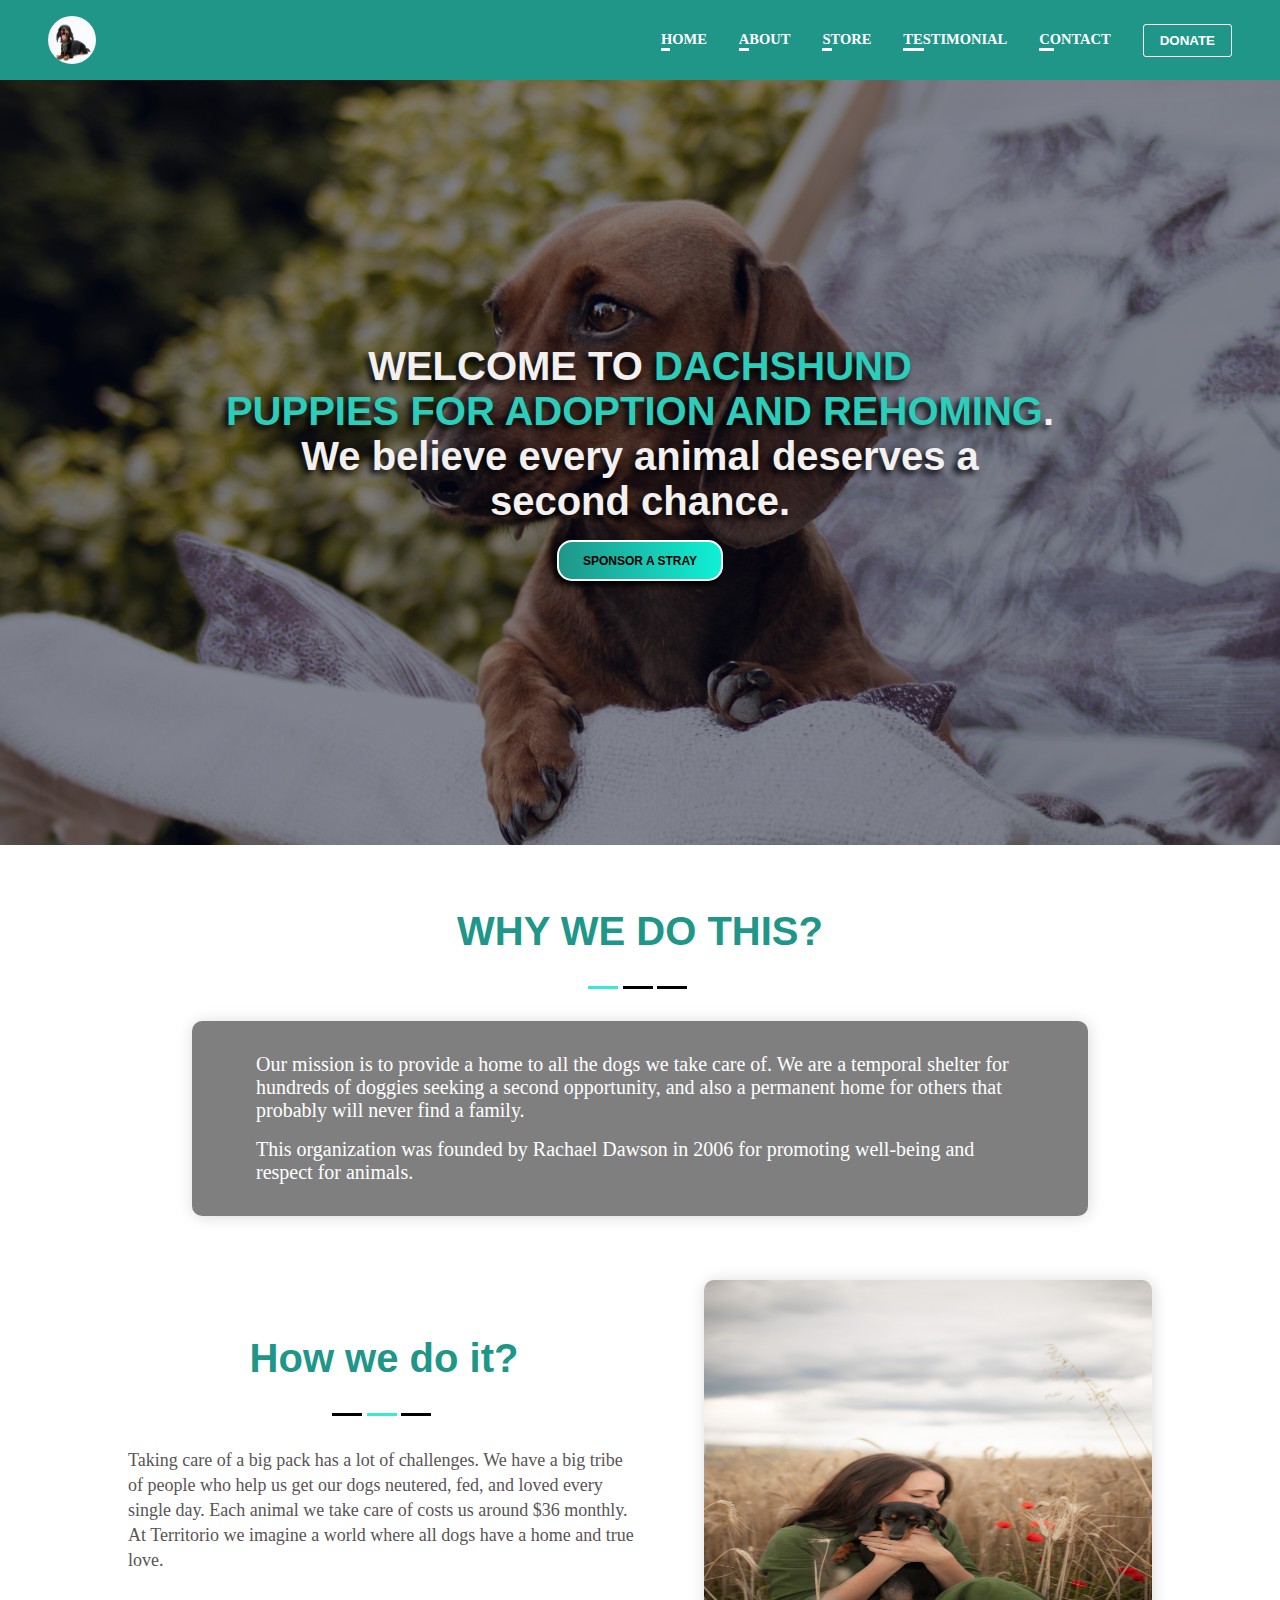
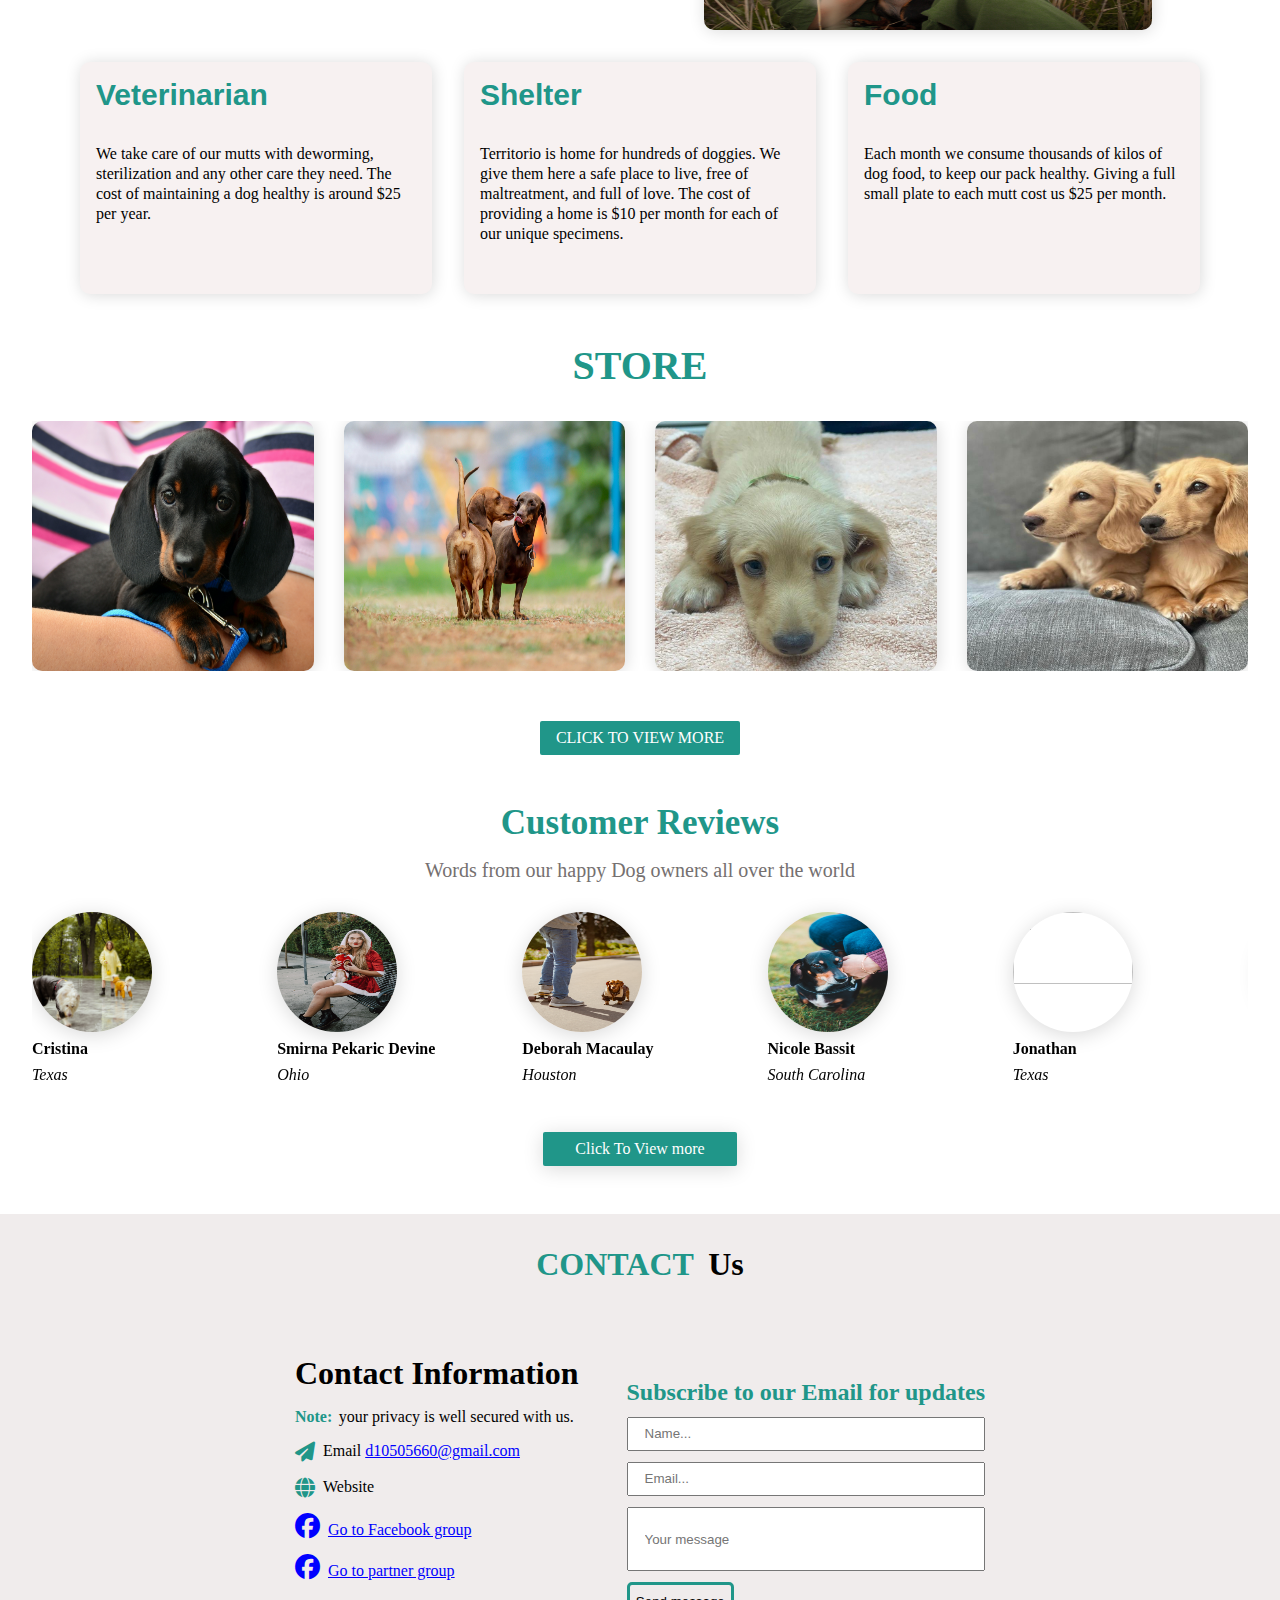
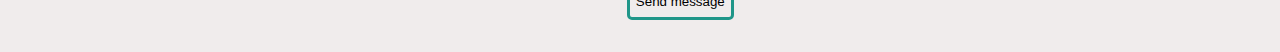
==== index.html @ 97f781dd "Add files via upload" ====
<!DOCTYPE html>
<html lang="en">

<head>
  <meta charset="UTF-8">
  <meta name="viewport" content="width=device-width, initial-scale=1.0">
  <title>Dachshundpuppies</title>
  <link rel="stylesheet" href="https://cdnjs.cloudflare.com/ajax/libs/font-awesome/6.4.0/css/all.min.css" />
  <!-- css styles ===== -->
  <link rel="stylesheet" href="./index.css">
  <!-- media queries ======= -->
  <link rel="stylesheet" href="./styles/mediaquery.css">
  <!-- CDNS JS ====================================================== -->
  <!-- JQUERY SCRIPT CDN LINK ==================== -->
  <script src="https://code.jquery.com/jquery-3.7.0.min.js"></script>
  <!-- OWL CAROUSEL SCRIPT CDN LINK ==================== -->
  <script src="https://cdnjs.cloudflare.com/ajax/libs/OwlCarousel2/2.3.4/owl.carousel.min.js"></script>


  <!-- OWL SLIDER CSS CDN LINK ==================== -->
  <link rel="stylesheet" href="https://cdnjs.cloudflare.com/ajax/libs/OwlCarousel2/2.3.4/assets/owl.carousel.min.css" />
</head>

<body>

  <!-- header ======================================================== -->
  <header id="Home">

    <!-- nav section =========== -->
    <nav class="display2">
      <!-- logo ====== -->
      <div class="logo">
        <img src="./images/logo.jpg" alt="#">
      </div>
      <!-- navlinks =======-->
      <div class="navlinks">
        <ul class="navs">
          <li><a href="#Home">HOME <span></span></a></li>
          <li><a href="#About">ABOUT <span></span></a></li>
          <li><a href="#Store">STORE <span></span></a></li>
          <li><a href="#testimonials">TESTIMONIAL <span></span></a></li>
          <li><a href="#contact">CONTACT <span></span></a></li>
        </ul>
      </div>
      <div class="display2">
        <!--  -->
        <button><a href="mailto:d10505660@gmail.com">DONATE</a></button>
        <i id="menuicon" class="fas fa-bars"></i>
      </div>
    </nav>

    <!-- hero section =========== -->
    <main class="display">

      <div class="main-content">
        <img class="banner-img" src="./images/background.jpg" alt="#">
        <h1>WELCOME TO <span>DACHSHUND <br> PUPPIES FOR ADOPTION AND REHOMING</span>.</h1>
        <h1>We believe every animal deserves a <br> second chance.</h1>
        <a href="mailto:d10505660@gmail.com"><button>SPONSOR A STRAY</button></a>
        <div class="icons">
          <div class="icon-div" id="previous">
            <i class="fas fa-chevron-left"></i>
          </div>
          <div class="icon-div" id="next">
            <i class="fas fa-chevron-right"></i>
          </div>
        </div>
        <!-- dots ====== -->
        <div class="dots"></div>
      </div>

    </main>

  </header>

  <!-- About section ========================================== -->
  <section id="About">

    <!-- first about page ======== -->
    <div class="first-about display">
      <h1>WHY WE DO THIS?</h1>
      <div class="spans">
        <span></span><span></span><span></span>
      </div>
      <div class="content">
        <p>Our mission is to provide a home to all the dogs we take care of. We are a temporal shelter for hundreds of
          doggies seeking a second opportunity, and also a permanent home for others that probably will never find a
          family.</p>
        <p>This organization was founded by Rachael Dawson in 2006 for promoting well-being and respect for animals.</p>
      </div>
    </div>

    <!-- second about page ============== -->
    <div class="second-about display">
      <!-- the content ====== -->
      <div class="content display2">
        <h1>How we do it?</h1>
        <div class="span2"><span></span><span></span><span></span></div>
        <div class="paragraphs">
          <p>Taking care of a big pack has a lot of challenges. We have a big tribe of people who help us get our dogs
            neutered, fed, and loved every single day. Each animal we take care of costs us around $36 monthly. At
            Territorio we imagine a world where all dogs have a home and true love.</p>
        </div>
      </div>
      <div class="image">
        <img src="./images/about1.jpg" alt="#">
      </div>
    </div>

    <!-- third about section ======================== -->
    <div class="third-about display">
      <div class="Text">
        <h1>Veterinarian</h1>
        <p>We take care of our mutts with deworming, sterilization and any other care they need. The cost of maintaining
          a dog healthy is around $25 per year.</p>
      </div>

      <div class="Text">
        <h1>Shelter</h1>
        <p>Territorio is home for hundreds of doggies. We give them here a safe place to live, free of maltreatment, and
          full of love. The cost of providing a home is $10 per month for each of our unique specimens.</p>
      </div>

      <div class="Text">
        <h1>Food</h1>
        <p>Each month we consume thousands of kilos of dog food, to keep our pack healthy. Giving a full small plate to
          each mutt cost us $25 per month.</p>
      </div>
    </div>

  </section>

  <!-- store ===================================================== -->
  <section id="Store">

    <div class="heading">
      <h1>STORE</h1>
    </div>


    <div class=" wrapper">

      <div class="carousel owl-carousel">

        <div class="card">
          <img src="./images/slide1.jpg" alt="#">
        </div>

        <div class="card">
          <img src="./images/slide2.jpg" alt="#">
        </div>



        <div class="card ">
          <img src="./images/slide3.jpg" alt="#">
        </div>

        <div class="card">
          <img src="./images/slide4.jpg" alt="#">
        </div>

        <div class="card">
          <img src="./images/slide5.jpg" alt="#">
        </div>

        <div class="card">
          <img src="./images/slide6.jpg" alt="#">
        </div>

        <div class="card">
          <img src="./images/slide7.jpg" alt="#">
        </div>

        <div class="card">
          <img src="./images/slide8.jpg" alt="#">
        </div>

        <div class="card">
          <img src="./images/slide9.jpg" alt="#">
        </div>

        <div class="card">
          <img src="./images/slide10.jpg" alt="#">
        </div>

        <div class="card">
          <img src="./images/slide11.jpg" alt="#">
        </div>

        <div class="card">
          <img src="./images/slide12.jpg" alt="#">
        </div>

      </div>
    </div>

    <div class="link"> <a href="./store.html">CLICK TO VIEW MORE</a></div>


  </section>

  <!-- testimonials ============================================ -->
  <section id="testimonials">
    <div class="theinfo">
      <h1>Customer Reviews</h1>
    </div>
    <div class="theinfo">
      <p class="first-p">Words from our happy Dog owners all over the world</p>
    </div>
    <!-- slider ======================== -->
    <div class="wrapper">

      <div class="profiles owl-carousel display">

        <div class="tab-links " onclick="Opentab('Cristina')">
          <img class="tab-imglink active-tablink" src="./images/reveiw1.jpg" alt="">
          <h5>Cristina</h5>
          <p><i>Texas</i></p>
        </div>

        <div class="tab-links" onclick="Opentab('Smirna')">
          <img class="tab-imglink" src="./images/reveiw2.jpg" alt="">
          <h5>Smirna Pekaric Devine</h5>
          <p><i>Ohio</i></p>
        </div>

        <div class="tab-links" onclick="Opentab('Deborah')">
          <img class="tab-imglink" src="./images/reveiw3.jpg" alt="">
          <h5>Deborah Macaulay</h5>
          <p><i>Houston</i></p>
        </div>
        <div class="tab-links" onclick="Opentab('Nicole')">
          <img class="tab-imglink" src="./images/reveiw4.jpg" alt="">
          <h5>Nicole Bassit</h5>
          <p><i>South Carolina</i></p>
        </div>
        <!--  -->
        <div class="tab-links" onclick="Opentab('Nicole')">
          <img class="tab-imglink" src="./images/reveiw6.jpg" alt="">
          <h5>Jonathan</h5>
          <p><i>Texas</i></p>
        </div>
        <div class="tab-links" onclick="Opentab('Nicole')">
          <img class="tab-imglink" src="./images/reveiw7.jpg" alt="">
          <h5>Maximus</h5>
          <p><i>California, United States</i></p>
        </div>
        <div class="tab-links" onclick="Opentab('Nicole')">
          <img class="tab-imglink" src="./images/review8.jpg" alt="">
          <h5>Flora</h5>
          <p><i>Culpeper, United States</i></p>
        </div>
        <div class="tab-links" onclick="Opentab('Nicole')">
          <img class="tab-imglink" src="./images/review9.jpg" alt="">
          <h5>Hannah</h5>
          <p><i>Texas,united states</i></p>
        </div>
        <div class="tab-links" onclick="Opentab('Nicole')">
          <img class="tab-imglink" src="./images/review11.jpg" alt="">
          <h5>Layla</h5>
          <p><i>Boston,united states</i></p>
        </div>
      </div>
    </div>


    <!-- tab content ================ -->
    <!-- <div class="wrapper">

      <div class="profiles owl-carousel">
        
        <div class="tab-contents active-tab" id="Cristina">
          <span class="Cristinaspan"></span>
          <h5>Cristina</h5>
          <p>Dear Rachael Dawson, we are thrilled to show you Manny at three years old, we thank you for the joy you
            brought
            us, and please convey all our thanks to the kennel's owner. Maybe next year we'll ask for your help to find
            Manny a pair. Kind regards, Cristina.</p>
        </div>
        <div class="tab-contents" id="Smirna">
          <span class="Smirnaspan"></span>
          <h5>Smirna Pekaric</h5>
          <p>Hey buddy, it's Terry and Smirna Devine from Ohio. We just wanted to let you know that Frank,(Prince now),
            that
            we bought from you, is now a proud father of pups just as of 10hours ago. Terry D</p>
        </div>

        <div class="tab-contents" id="Deborah">
          <span class="Deborahspan"></span>
          <h5>Deborah Macaulay</h5>
          <p>Hello Rachael Dawson, wanted to let you know little Mimi has arrived well and is just so happy. We have
            renamed
            her CC for Coco Chanel. She has a friend, our other Maltase, Christelle to keep her company. She is eating
            well
            and very playfull. The agent of this side did an exellent job and i hope you will consider recommending
            global
            paws....</p>
        </div>

        <div class="tab-contents" id="Nicole">
          <span class="Nicolespan"></span>
          <h5>Nicole Bassit</h5>
          <p>Dear Rachael Dawson, appologies for the delay in getting back to you and thank you for Enzo's birthday
            wishes.
            We remember exactly how he looked like when he first joined our family and he will always be that baby.
            We've
            had a new addition to our family-our son who's one year old and Enzo has always been so sweet...</p>
        </div>

    
        <div class="tab-contents" id="Deborah">
          <span class="Deborahspan"></span>
          <h5>Deborah Macaulay</h5>
          <p>Hello Rachael Dawson, wanted to let you know little Mimi has arrived well and is just so happy. We have
            renamed
            her CC for Coco Chanel. She has a friend, our other Maltase, Christelle to keep her company. She is eating
            well
            and very playfull. The agent of this side did an exellent job and i hope you will consider recommending
            global
            paws....</p>
        </div>
        <div class="tab-contents" id="Deborah">
          <span class="Deborahspan"></span>
          <h5>Deborah Macaulay</h5>
          <p>Hello Rachael Dawson, wanted to let you know little Mimi has arrived well and is just so happy. We have
            renamed
            her CC for Coco Chanel. She has a friend, our other Maltase, Christelle to keep her company. She is eating
            well
            and very playfull. The agent of this side did an exellent job and i hope you will consider recommending
            global
            paws....</p>
        </div>
        <div class="tab-contents" id="Deborah">
          <span class="Deborahspan"></span>
          <h5>Deborah Macaulay</h5>
          <p>Hello Rachael Dawson, wanted to let you know little Mimi has arrived well and is just so happy. We have
            renamed
            her CC for Coco Chanel. She has a friend, our other Maltase, Christelle to keep her company. She is eating
            well
            and very playfull. The agent of this side did an exellent job and i hope you will consider recommending
            global
            paws....</p>
        </div>
        <div class="tab-contents" id="Deborah">
          <span class="Deborahspan"></span>
          <h5>Deborah Macaulay</h5>
          <p>Hello Rachael Dawson, wanted to let you know little Mimi has arrived well and is just so happy. We have
            renamed
            her CC for Coco Chanel. She has a friend, our other Maltase, Christelle to keep her company. She is eating
            well
            and very playfull. The agent of this side did an exellent job and i hope you will consider recommending
            global
            paws....</p>
        </div>
        <div class="tab-contents" id="Deborah">
          <span class="Deborahspan"></span>
          <h5>Deborah Macaulay</h5>
          <p>Hello Rachael Dawson, wanted to let you know little Mimi has arrived well and is just so happy. We have
            renamed
            her CC for Coco Chanel. She has a friend, our other Maltase, Christelle to keep her company. She is eating
            well
            and very playfull. The agent of this side did an exellent job and i hope you will consider recommending
            global
            paws....</p>
        </div>
      </div>
    </div> -->
    <div class="click-btn display"><a href="./testimonial.html">Click To View more</a></div>
  </section>


  <!-- CONTACT SECTION================================ -->
  <section id="contact">

    <div class="cont">
      <h1><span>CONTACT</span> Us</h1>
    </div>
    <div class="cont2 display">
      <div class="info">
        <h1>Contact Information</h1>
        <p><span>Note:</span>your privacy is well secured with us.</p>
        <div class="email">
          <i class="fas fa-paper-plane"></i>
          <p>Email <a href="mailto:d10505660@gmail.com">d10505660@gmail.com</a></p>
        </div>
        <div class="email"><i class="fas fa-globe"></i>
          <p>Website<a href="#"></a></p>
        </div>
        <div class="email"><a href="https://m.facebook.com/groups/683801106477892/?ref=share&mibextid=S66gvF"><i
              class="fab fa-facebook"></i>Go to Facebook group</a></div>
        <!-- <div class="email"><a href="https://www.facebook.com/abdelrazak.ngouloure.1?mibextid=LQQJ4d"><i
                class="fab fa-facebook"></i>Go to Facebook profile</a></div> -->
        <div class="email"><a href="https://m.facebook.com/groups/3606254846365230/?ref=share&mibextid=S66gvF"><i
              class="fab fa-facebook"></i>Go to partner group</a></div>

      </div>

      <form action="">
        <h2>Subscribe to our Email for updates</h2>
        <input type="text" placeholder="Name...">
        <input type="text" placeholder="Email...">
        <input type="text" placeholder="Your message">
        <button>Send message</button>
      </form>
    </div>
  </section>

  <!-- script section ================================= -->
  <script src="./script/index.js"></script>
</body>

</html>
---- index.css ----
/* @keyframes animate {
  0%,100%{
     background-image: linear-gradient(rgba(4,9,30,0.5),rgba(4,9,30,0.5)),url(./images/background.jpg);
  }
  25%{
     background-image: linear-gradient(rgba(4,9,30,0.5),rgba(4,9,30,0.5)),url(./images/backgound4.jpg);
  }
  35%{
     background-image: linear-gradient(rgba(4,9,30,0.5),rgba(4,9,30,0.5)),url(./images/background1.jpg);
  }
  50%{
     background-image: linear-gradient(rgba(4,9,30,0.5),rgba(4,9,30,0.5)),url(./images/background2.jpg);
  }
  75%{
    background-image: linear-gradient(rgba(4,9,30,0.5),rgba(4,9,30,0.5)),url(./images/background3.jpg);
 }
} */

*{
   padding: 0;
   margin: 0;
   list-style: none;
   outline: none;
   transition: 0.5s;
   text-decoration: none;
   /* max-width: 1440px; */
}

html{
  scroll-behavior: smooth;
}

button:hover{
  cursor: pointer;
}

:root{
  --page-bg: white;
  --nav-bg: #209689;
  --navlink-color: white;
}

.display{
  display: flex;
  justify-content: center;
  align-items: center;
}

.display2{
  display: flex;
  justify-content: space-between;
  align-items: center;
}

/* header ================================== */
header{
  display: flex;
  flex-direction: column;
}

/* nav ================ */
header nav{
 height: 5rem;
 /* width: 100%; */
 background-color: var(--nav-bg);
 padding: 0 3rem;
 position: fixed;
 top: 0;
 right: 0;
 left: 0;
 z-index: 10000;
}

header nav .logo{
  width: 3rem;
  height: 3rem;
}

header nav .logo img{
  width: 100%;
  height: 100%;
  border-radius: 100%;
}

/* Navlinks ============ */

header nav .navlinks{
  display: flex;
  justify-content: flex-end;
  align-items: flex-end;
  flex: 1;
  padding-right: 2rem;
}

header nav .navlinks .navs{
  display: flex;
  gap: 2rem;
  /* justify-content: space-between; */
  align-items: center;
  /* flex-direction: row; */
  /* gap: 1.5rem; */
  align-items: flex-start;
  /* margin-right: 1.5rem; */
}

header nav .navlinks .navs a{
  color: var(--navlink-color);
  font-weight: bold;
  font-size: 14.5px;
}

header nav .navlinks .navs li span{
  content: '';
  display: block;
  width: 20%;
  height: 3px;
  background-color: white;
  border-radius: .5px;
}

header nav .navlinks .navs li:hover span{
  width: 100%;
}

header nav button{
  padding: .5rem 1rem;
  border: 1px solid white;
  color: white;
  background-color: #209689;
  border-radius: 3px;
  font-weight: bold;
}

header nav button:hover{
  background-color: white;
  color: #209689;
}

header nav button:hover a{
  color: #209689;
}

header nav #menuicon{
  color: white;
  font-size: 22px;
  margin-left: 1rem;
  cursor: pointer;
  display: none;
}

/* main section======================== */
header main{
  font-family: 'poppin', sans-serif;
  font-weight: 800;
  transition: 5s;
  background-position: center;
  background-size: cover;
  position: relative;
  background-repeat: no-repeat;
  min-height: 85vh;
  width: 100%;
  margin-top: 5rem;
  justify-content: center;
  /* background: linear-gradient(rgba(4,9,30,0.5),rgba(4,9,30,0.5)); */
  /* animation: animate 16s ease-in-out; 
  animation-direction: alternate-reverse;
  animation-play-state: running;
  animation-fill-mode: forwards;
  animation-iteration-count: infinite; */
} 


header .main-content{
  display: flex;
  justify-content: center;
  flex-direction: column;
  color: #f3f0f0;
  text-align: center;
  text-shadow: -4px 4px 6px #000;
  background-color: transparent;
  font-weight: 900;
  font-size: 20px;
  width: 100%;
  min-height: 85vh;
  /* background-position: center;
  background-size: cover; */
  position: relative;
  background: linear-gradient(rgba(4,9,30,0.5),rgba(4,9,30,0.5));
}

.banner-img {
	position: absolute;
  left: 0;
  /* right: 0; */
	width: 100%;
	height: 100%;
	z-index: -1;
	object-fit: cover;
	object-position: center;
}
/* Gestion des points du carrousel */
.dots {
	position: absolute;
	bottom: 40px;
	display: flex;
}

.main-content .icons{
  display: none;
  justify-content: space-between;
  position: absolute;
  width: 80%;
  padding: 0 1rem;
  top: 50%;
}
.main-content .icons .icon-div{
  display: flex;
  align-items: center;
  justify-content: center;
  background-color: transparent;
  border-radius: 5px;
  height: 50px;
  width: 40px;
}

.main-content .icons .icon-div:hover{
  cursor: pointer;
  background-color: rgb(47, 34, 34);
  transition: 2s;
}
.main-content .icons i{
  color: white;
  font-size: 24px;
  transition: 0.6s ease;
  font-weight: bold;
  user-select: none;
}

.dot {
	margin-inline: 5px;
	width: 13px;
	height: 13px;
	background-color: #ffffff00;
	border: 3px solid #fff;
	border-radius: 100%;
	box-shadow: 0 4px 4px rgba(0, 0, 0, 0.25);;
}
.dot_selected {
	background-color: #fff;
}

/* header .main-content img{
  object-fit: cover;
} */

header .main-content span{
  color: #2ccdba;
}

header .main-content h1:first-child{
  margin-bottom: 1rem;
}

header .main-content button{
    padding: .7rem 1.5rem;
    margin-top: 1rem;
    border-radius: 15px;
    border: 2px solid white;
    background: linear-gradient(to right, #209689, #0ff1d6);
    box-shadow: -4px 4px 6px #000;
    font-weight: bold;
    font-size: 12px;
}

header button a{
  color: white;
}

header .main-content button:hover a{
  background: transparent;
  color: white;
  transition: 1s;
}

/* about section ============================== */

/* first about ===== */
.first-about{
  margin-top: 4rem;
  flex-direction: column;
  gap: 2rem;
  margin-bottom: 4rem;
}

.first-about h1{
  font-size: 40px;
  font-weight: 900;
  color: #209689;
  font-family: 'poppin', sans-serif;
}

.first-about .spans{
  display: flex;
}

.first-about span{
  content: '';
  width: 30px;
  height: 2.5px;
  background-color: black;
  margin-right: .3rem;
}

.first-about span:first-child{
  background-color: #39e9d5;
}

.first-about .content{
    opacity: 1;
    padding: 2rem 4rem;
    background-color: rgba(0,0,0,.5);
    width: 60%;
    border-radius: 10px;
    color: white;
    box-shadow: 1px 1px 16px rgba(0, 0, 0, 0.15);
}

.first-about .content p{
  font-size: 20px;
}

.first-about .content p:first-child{
  margin-bottom: 1rem;
}

/* second about ===== */
.second-about{
  gap: 4rem;
  margin-bottom: 2rem;
  flex-wrap: wrap;
}

.second-about .content{
  width: 40%;
  gap: 2rem;
  flex-direction: column;
}

.second-about .content h1{
  font-size: 40px;
  font-weight: 900;
  color: #209689;
  font-family: 'poppin', sans-serif;
}

.second-about .span2{
  display: flex;
}

.second-about .span2 span{
  content: '';
  width: 30px;
  height: 2.5px;
  background-color: black;
  margin-right: .3rem;
}

.second-about .span2 span:nth-child(2){
  background-color: #39e9d5;
}

.second-about .content .paragraphs p{
  font-size: 18px;
  line-height: 25px;
  color: rgb(90, 84, 84);
}

.second-about .image{
  width: 35%;
  height: 350px;
  border-radius: 10px;
  box-shadow: 1px 1px 16px rgba(0, 0, 0, 0.15);
}

.second-about .image img{
  width: 100%;
  height: 100%;
  border-radius: 10px;
  /* object-fit: contain; */
}

/* third about ================== */
.third-about{
  gap: 2rem;
  margin-bottom: 2rem;
}

.third-about .Text{
  /* flex-basis: 25%; */
  width: 25%;
  height: 200px;
  padding: 1rem;
  cursor: pointer;
  border-radius: 10px;
  background-color: rgb(247, 241, 241);
  box-shadow: 1px 1px 16px rgba(0, 0, 0, 0.15);
}

.third-about .Text h1{
  margin-bottom: 2rem;
  color: #209689;
  font-weight: 900;
  font-size: 30px;
  font-family: 'poppin', sans-serif;
}

.third-about .Text p{
  line-height: 20px;
}

/* store =============================================== */
#Store{
  display: flex;
  flex-direction: column;
  gap: 2rem;
  /* width: 100%; */
  padding-left: 2rem;
  padding-right: 2rem;
  /* justify-content: center; */
  /* align-items: center; */
  margin-top: 3rem;
  margin-bottom: 3rem;
}

#Store .heading,
#Store .link{
  display: flex;
  justify-content: center;
  align-items: center;
}

#Store h1{
  font-size: 40px;
  font-weight: 900;
  color: #209689;
  /* font-family: 'poppin', sans-serif; */
}

#Store .carousel .card{
  width: 100%;
  height: 250px;
}

#Store .carousel .card img{
  width: 100%;
  height: 100%;
  border-radius: 10px;
  box-shadow: 1px 1px 16px rgba(0, 0, 0, 0.15);
}

#Store a{
  padding: .5rem 1rem;
  color: white;
  background-color: #209689;
  border: none;
  border-radius: 2px;
}

#Store a:hover{
  background-color: rgb(242, 128, 147);
  box-shadow: 0px 3px 20px rgba(0, 0, 0, 0.15);
}

/* #Store .icons{
  display: flex;
  justify-content: space-between;
  width: 85%;
  position: absolute;
  top: 50%;
}

#Store .icons i{
  font-size: 30px;
  color: black;
  cursor: pointer;
} */



/* testimonials ============================ */
#testimonials{
  display: flex;
  /* justify-content: center;
  align-items: center; */
  gap: 1rem;
  padding-left: 2rem;
  padding-right: 2rem;
  flex-direction: column;
  margin-top: 2rem;
  /* margin-bottom: 2rem; */
  /* height: 500px; */
}

#testimonials .theinfo{
  display: flex;
  align-items: center;
  justify-content: center;
}

#testimonials h1{
  color: #209689;
  font-weight: bold;
  font-size: 35px;
}

#testimonials .first-p{
  color: rgb(117, 112, 112);
  font-size: 20px;
}
/* 
#testimonials .profiles{
  height: 200px;
  gap: 2rem;
} */

#testimonials .profiles .tab-links{
  /* width: 100%; */
  height: 200px;
  display: flex;
  flex-direction: column;
  justify-content: center;
  /* align-items: center; */
  /* width: fit-content; */
  gap: .5rem;
}
#testimonials .profiles .tab-links  img .active-tablink{
  outline: solid 3px rgb(50, 171, 133);

}

#testimonials .profiles .tab-links img{
  width: 120px;
  height: 60%;
  border-radius: 50%;
  box-shadow: 0px 3px 20px rgba(0, 0, 0, 0.15);
}

#testimonials .profiles .tab-links h5{
  font-weight: bolder;
  font-size: 16px;
}

/* #testimonials .tab-contents{
  width: 80%;
  padding: 1rem;
  border-radius: 10px;
  background-color: rgb(50, 171, 133);
  box-shadow: 0px 3px 20px rgba(0, 0, 0, 0.15);
  z-index: 100;
}

#testimonials .tab-contents h5{
  margin-bottom: .5rem;
  font-size: 20px;
}

#testimonials .tab-contents{
  display: none;
}

#testimonials .tab-contents p{
  color: rgb(239, 233, 220);
}

#testimonials .active-tab{
  display: block;
} */

/* #testimonials .tab-contents .Cristinaspan{
  content: '';
  height: 30px;
  width: 30px;
  background-color: rgb(50, 171, 133);
  position: absolute;
  transform: rotate(45deg);
  margin-left: 4rem;
  margin-top: -1.9rem;
  z-index: -20;
}

#testimonials .tab-contents .Smirnaspan{
  content: '';
  height: 30px;
  width: 30px;
  background-color: rgb(50, 171, 133);
  position: absolute;
  transform: rotate(45deg);
  margin-left: 20rem;
  margin-top: -1.9rem;
  z-index: -20;
}

#testimonials .tab-contents .Deborahspan{
  content: '';
  height: 30px;
  width: 30px;
  background-color: rgb(50, 171, 133);
  position: absolute;
  transform: rotate(45deg);
  margin-left: 36rem;
  margin-top: -1.9rem;
  z-index: -20;
}

#testimonials .tab-contents .Nicolespan{
  content: '';
  height: 30px;
  width: 30px;
  background-color: rgb(50, 171, 133);
  position: absolute;
  transform: rotate(45deg);
  margin-left: 51rem;
  margin-top: -1.9rem;
  z-index: -20;
} */

#testimonials .click-btn a{
  padding: .5rem 2rem;
  background-color: #209689;
  color: white;
  border: none;
  border-radius: 2px;
  box-shadow: 0px 3px 20px rgba(0, 0, 0, 0.15);
}

/* CONTACT-SECT============================================ */

#contact{
  display: flex;
  /* justify-content: center; */
  align-items: center;
  padding: 2rem;
  background-color: rgb(240, 236, 236);
  flex-direction: column;
  margin-top: 3rem;
  /* width: 100%; */
}

#contact .cont2{
  gap: 3rem;
}
.info{
  display: flex;
  flex-direction: column;
  gap: 1rem;
}
.info .email{
  display: flex;
  gap: .5rem;
}
.info .email .fab{
  margin-right: .5rem;
  font-size: 25px;
  color: blue;
}
.info .email .fas{
  font-size: 20px;
  color: #209689;
}
#contact span{
  color: #209689;
  font-weight: bold;
  margin-right: .4rem;
}
form{
  display: flex;
  flex-direction: column;
  margin-top: 4rem;
  gap: .7rem;
}
form input{
  height: 30px;
  padding-left: 1rem;

}
form button{
  width: 30%;
  height: 38px;
  border: 3px solid #209689;
  background-color: transparent;
  border-radius: 5px;
}
form h2{
  color: #209689;
}
.info a{
  color: blue;
  text-decoration: underline;
}
#contact .cont h1{
  margin-bottom: 2rem;
}
form input:nth-child(4){
  height: 60px;
}
---- styles/mediaquery.css ----
/* mobile version ===================================== */

@media(max-width: 700px){

  /* img{
    object-fit: cover;
  } */

  /* header nav .navlinks{
      justify-content: flex-start;
      flex-direction: column;
  } */

  .navs{
    background-color: #209689;
    display: flex;
    flex-direction: column;
    width: 150px;
    height: 250px;
    position: fixed;
    align-items: flex-start;
    padding-left: 2rem;
    padding-top: 2rem;
    top: 4rem;
    right: -250px;
    transition: 0.5s;
    border-bottom-left-radius: 15px;
    gap: .5rem;
    /* z-index: 100; */
  }

  .navs li{
    display: flex;
    flex-direction: column;
  }

  .Active-menu{
    right: 0;
  }

  header nav{
    padding: 0 1rem;
    height: 4rem;
  }

  header nav #menuicon{
    display: flex;
  }

  header .main-content{
    font-size: 10px;
    min-height: 70vh;
  }

  header main{
    min-height: 70vh;
    margin-top: 4rem;
  }

  .first-about h1,
  .second-about .content h1{
    font-size: 28px;
  }

  /* #testimonials .profiles{
    gap: 2rem;
    flex-direction: column;
  } */

  /* header nav .navlinks ul{
    display: none;
  } */

  /* header nav .logo{
    width: 12%;
  } */

  header nav .navlinks #menuicon{
    display: flex;
  }

  .third-about{
    flex-direction: column;
  }

  .third-about .Text{
    width: 80%;
    /* height: 100%; */
  }

  #testimonials h1{
    font-size: 27px;
  }

  #testimonials .first-p{
    font-size: 14px;
  }

  #testimonials .profiles{
    flex-direction: column;
    gap: 1rem;
    height: fit-content;
  }

  /* contact ==================== */
  #contact .cont2{
    flex-direction: column;
    gap: 0rem;
  }

  form{
    margin-top: 1rem;
  }

  #contact .cont h1{
    margin-bottom: 1rem;
  }

  .info{
    gap: .5rem;
  }

  .info .email .fas{
    font-size: 17px;
  }

  .info .email .fab{
    font-size: 22px;
  }

  form h2{
    font-size: 19px;
  }

  form button{
    width: 43%;
  }



  /* store page ============================================================================================================================================================================================== */

  .block-content{
    flex-direction: column;
    margin-top: 7rem;
  }

  .block-content .text-only,
  .block-content .image{
    width: 80%;
    align-items: flex-start;
    line-height: 17px;
  }

  .block-content .text-only h1{
    font-size: 19px;
  }

  .cards .rows{
    flex-direction: column;
    width: 80%;
    height: 650px;
  }

  .cards .rows .blocks{
    width: 100%;
  }

  .cards .rows .blocks .layer{
    background-color: rgba(243, 237, 237, 0.6);
}

.cards .rows .blocks .layer h4{
  bottom: 30%;
  font-size: 20px;
  opacity: 1;
}

.cards .rows .blocks .layer .doublenames{
  left: 65%;
}



/* testimonial view ======================================================================================================================================================== */

.Morereviews{
  margin-top: 5rem;
}

.Morereviews .describtion-c{
  padding: 0 2rem;
}

.Morereviews .describtion-c h1{
  font-size: 20px;
  margin-bottom: .8rem;
}

.c-reviews .block-div{
  gap: 1rem;
  padding: .6rem;
  /* height: 450px; */
}

.c-reviews .block-div .txt-only{
  gap: .3rem;
  align-items: flex-start;
}

.c-reviews .block-div .txt-only h1{
  font-size: 17px;
}

.c-reviews .block-div .txt-only h5 span{
  font-size: 11px;
}

.c-reviews .block-div .txt-only p{
  font-size: 13px;
}

.c-reviews .block-div .image-only img{
   /* height: 50%; */
   object-fit: cover;
}


}


/* tablet view =============================== */
@media(max-width: 768px){

  #testimonials .profiles{
    gap: 2rem;
    /* flex-direction: column; */
  }

  .third-about .Text{
    height: 250px;
  }

  .second-about{
    flex-direction: column;
  }

  .second-about .content,
  .second-about .image{
    width: 80%;
  }

  .c-reviews .block-div{
    height: 350px;
  }

  .c-reviews .block-div .txt-only{
    justify-content: flex-start;
    overflow: hidden;
  }

  /* screenshot section ======================================== */


}



@media(max-width: 950px){
  /* #testimonials .profiles{
    gap: 2rem;
    flex-direction: column;
  }
   */
  #testimonials .tab-contents span{
    display: none;
  }
}
@media(max-width: 435px){
  .screenshoots .row .boxes{
    width: 100%;
  }
}

@media(max-width: 474px){
  .c-reviews .block-div{
    flex-direction: column;
    height: fit-content;
  }
  .c-reviews .block-div .image-only{
    width: 100%;

  }

  .c-reviews .block-div .txt-only{
    width: 100%;
  }
}
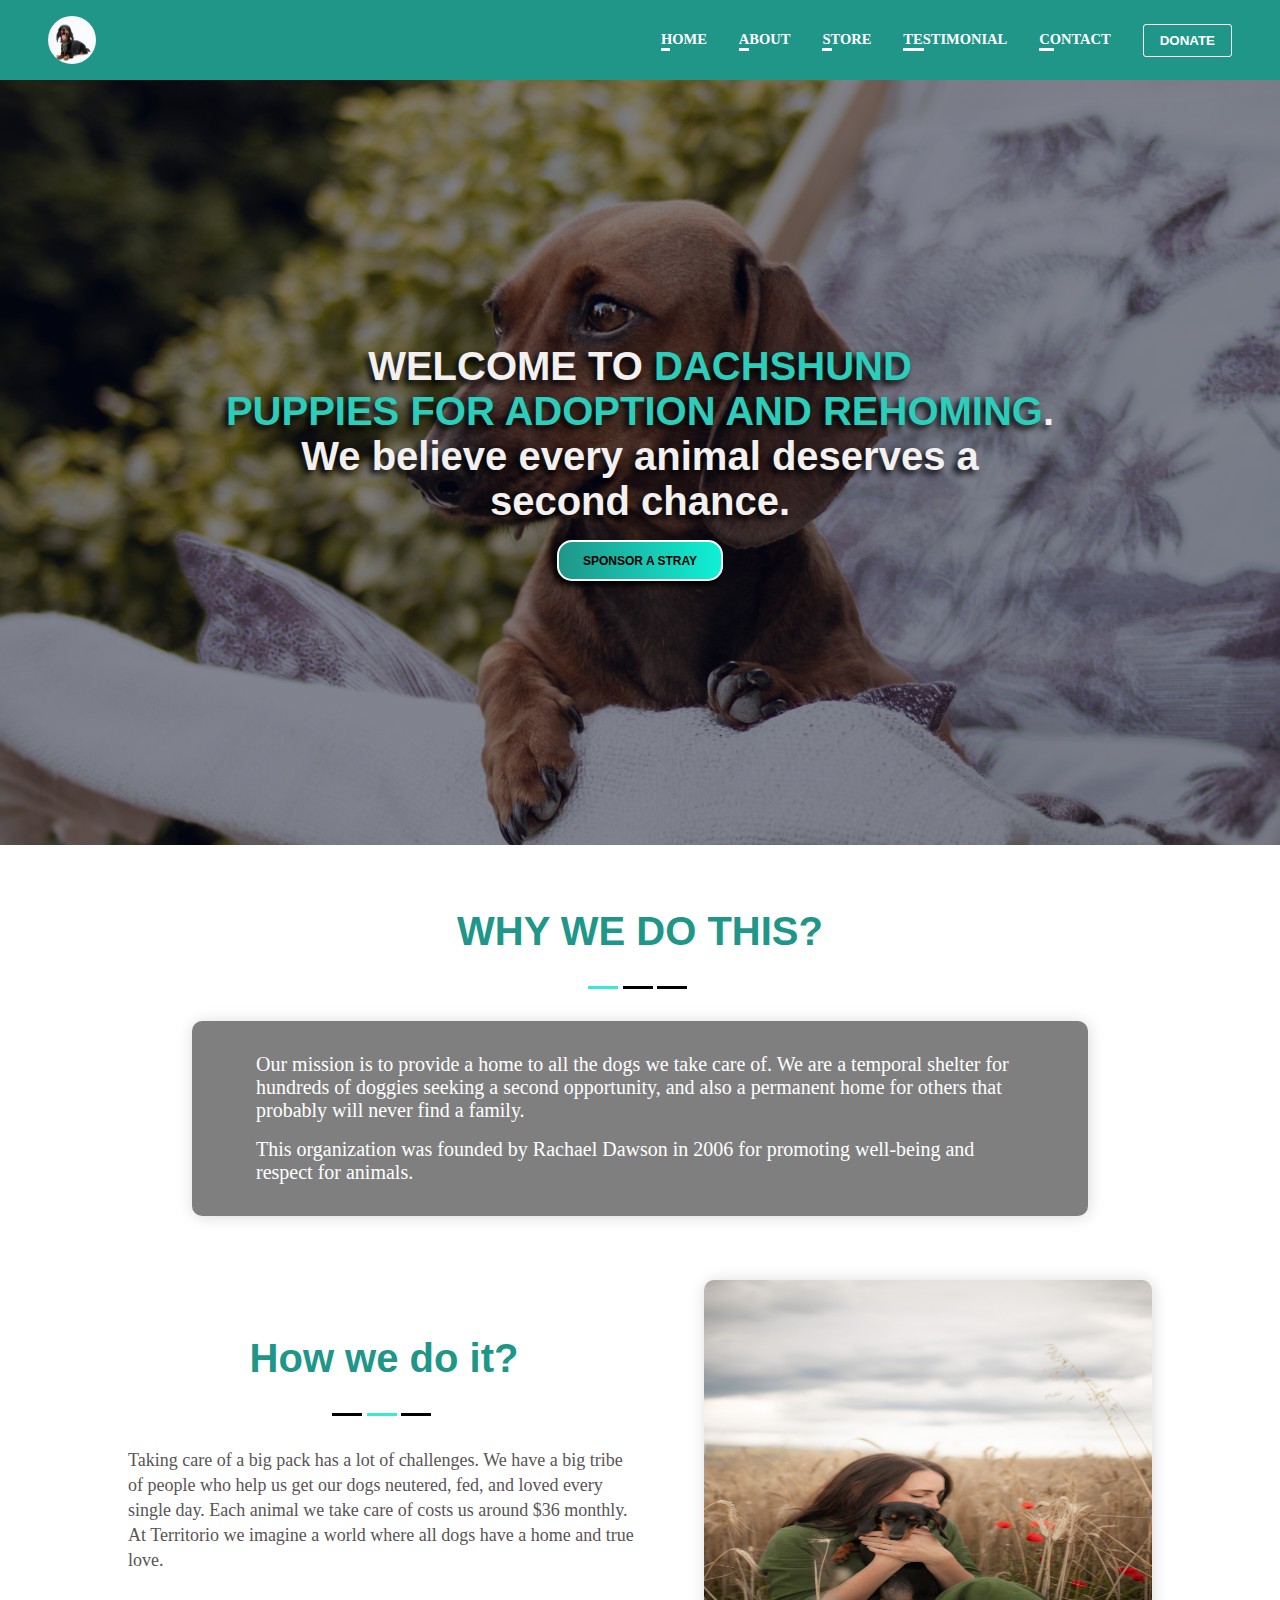
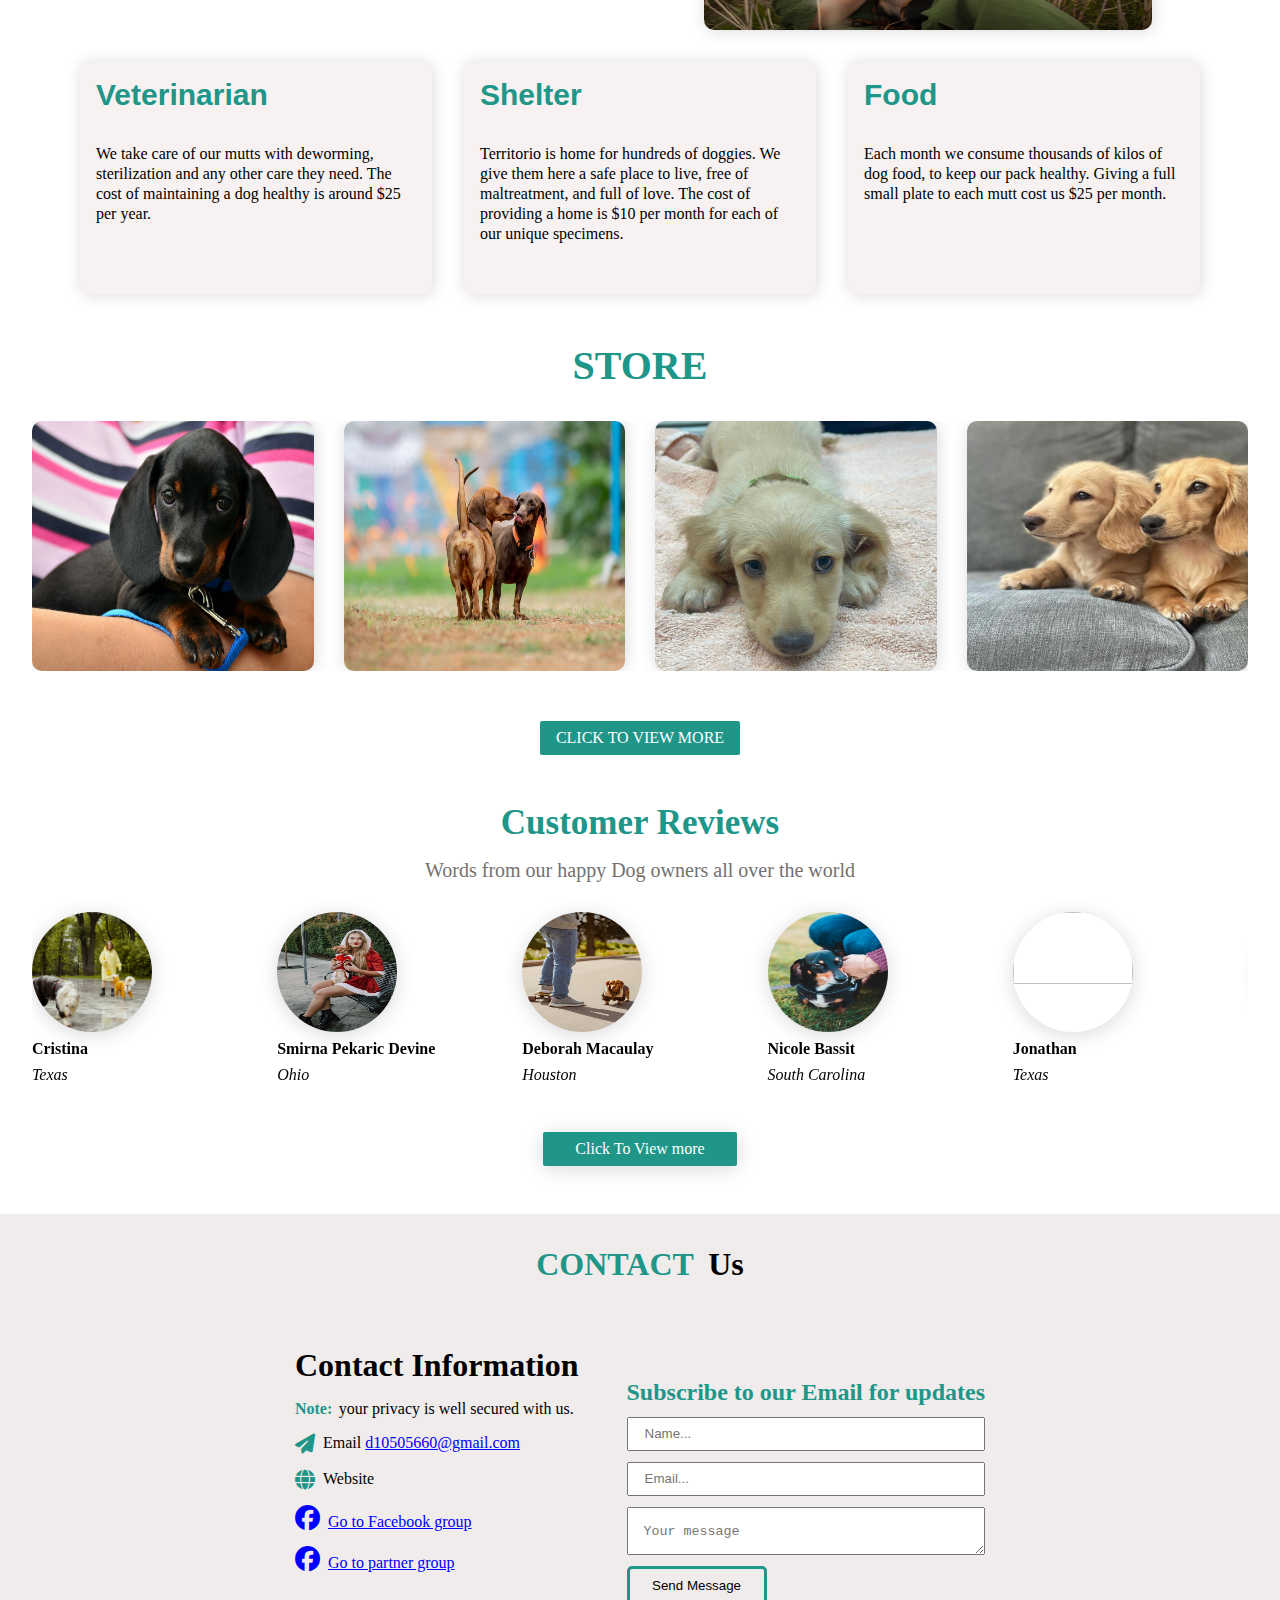
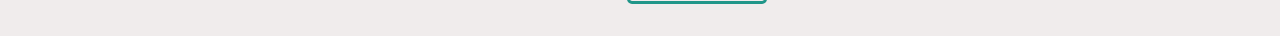
==== commit 175dae72: "Add files via upload" ====
--- a/index.html
+++ b/index.html
@@ -57,14 +57,14 @@
         <h1>WELCOME TO <span>DACHSHUND <br> PUPPIES FOR ADOPTION AND REHOMING</span>.</h1>
         <h1>We believe every animal deserves a <br> second chance.</h1>
         <a href="mailto:d10505660@gmail.com"><button>SPONSOR A STRAY</button></a>
-        <div class="icons">
+        <!-- <div class="icons">
           <div class="icon-div" id="previous">
             <i class="fas fa-chevron-left"></i>
           </div>
           <div class="icon-div" id="next">
             <i class="fas fa-chevron-right"></i>
           </div>
-        </div>
+        </div> -->
         <!-- dots ====== -->
         <div class="dots"></div>
       </div>
@@ -396,18 +396,24 @@
 
       </div>
 
-      <form action="">
+      <form id="form">
         <h2>Subscribe to our Email for updates</h2>
-        <input type="text" placeholder="Name...">
-        <input type="text" placeholder="Email...">
-        <input type="text" placeholder="Your message">
-        <button>Send message</button>
+        <input type="text" placeholder="Name..." id="from_name" name="from_name">
+        <input type="text" placeholder="Email..." id="email_id" name="email_id">
+        <textarea type="text" placeholder="Your message" id="message" name="message"></textarea>
+        <input type="submit" id="button" name="button" value="Send Message">
       </form>
     </div>
   </section>
 
   <!-- script section ================================= -->
+  <script type="text/javascript" src="https://cdn.jsdelivr.net/npm/@emailjs/browser@3/dist/email.min.js"></script>
+
+    <script type="text/javascript">
+      emailjs.init('frItkEXc7CibqIxhO')
+    </script>
   <script src="./script/index.js"></script>
+
 </body>
 
 </html>--- a/index.css
+++ b/index.css
@@ -1,6 +1,6 @@
 
 
-/* @keyframes animate {
+@keyframes animate {
   0%,100%{
      background-image: linear-gradient(rgba(4,9,30,0.5),rgba(4,9,30,0.5)),url(./images/background.jpg);
   }
@@ -16,7 +16,7 @@
   75%{
     background-image: linear-gradient(rgba(4,9,30,0.5),rgba(4,9,30,0.5)),url(./images/background3.jpg);
  }
-} */
+}
 
 *{
    padding: 0;
@@ -164,11 +164,11 @@
   margin-top: 5rem;
   justify-content: center;
   /* background: linear-gradient(rgba(4,9,30,0.5),rgba(4,9,30,0.5)); */
-  /* animation: animate 16s ease-in-out; 
+  animation: animate 16s ease-in-out; 
   animation-direction: alternate-reverse;
   animation-play-state: running;
   animation-fill-mode: forwards;
-  animation-iteration-count: infinite; */
+  animation-iteration-count: infinite;
 } 
 
 
@@ -685,12 +685,18 @@
   padding-left: 1rem;
 
 }
-form button{
-  width: 30%;
+form textarea{
+  padding: 1rem 0 0 1rem;
+}
+form #button{
+  /* width: 30%; */
   height: 38px;
   border: 3px solid #209689;
   background-color: transparent;
   border-radius: 5px;
+  padding-left: 0;
+  width: 140px;
+  cursor: pointer;
 }
 form h2{
   color: #209689;
@@ -702,6 +708,6 @@
 #contact .cont h1{
   margin-bottom: 2rem;
 }
-form input:nth-child(4){
+/* form input:nth-child(4){
   height: 60px;
-}
+} */
--- a/styles/mediaquery.css
+++ b/styles/mediaquery.css
@@ -52,11 +52,11 @@
 
   header .main-content{
     font-size: 10px;
-    min-height: 70vh;
+    min-height: 85vh;
   }
 
   header main{
-    min-height: 70vh;
+    min-height: 85vh;
     margin-top: 4rem;
   }
 
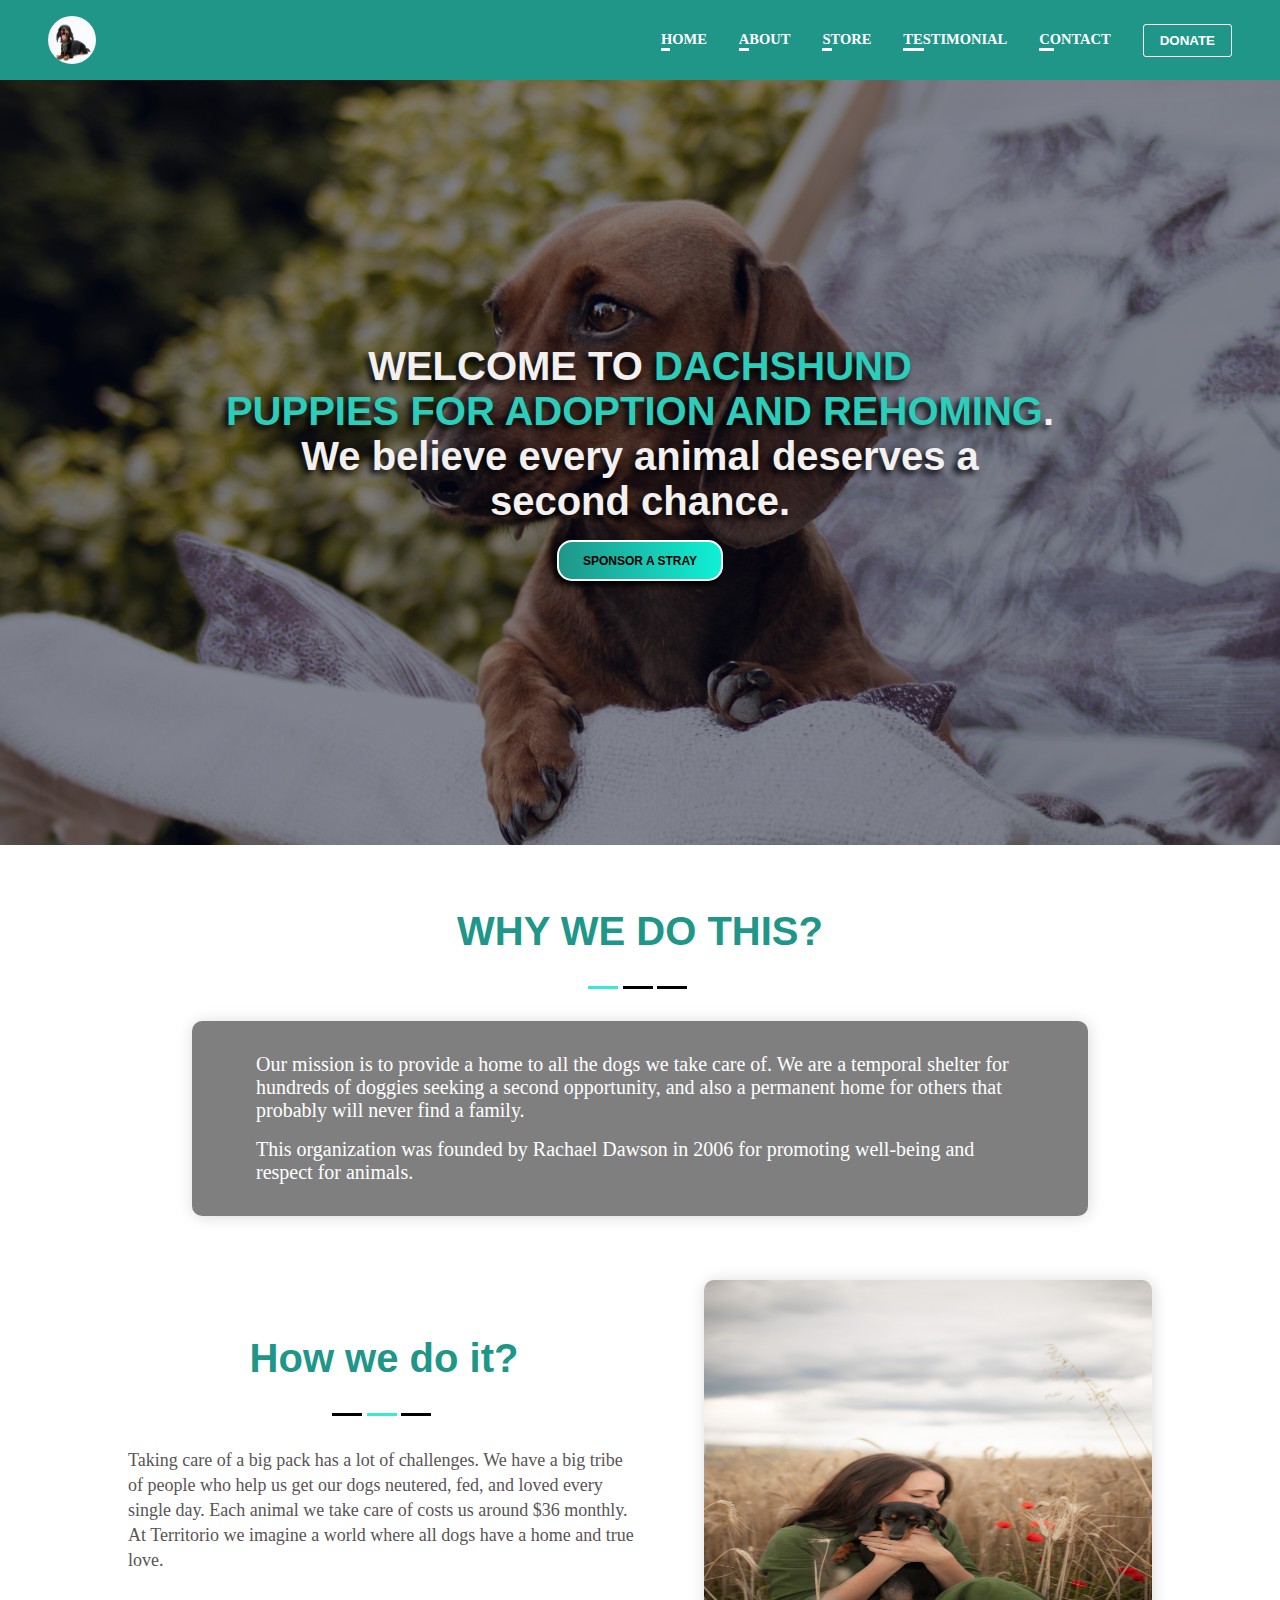
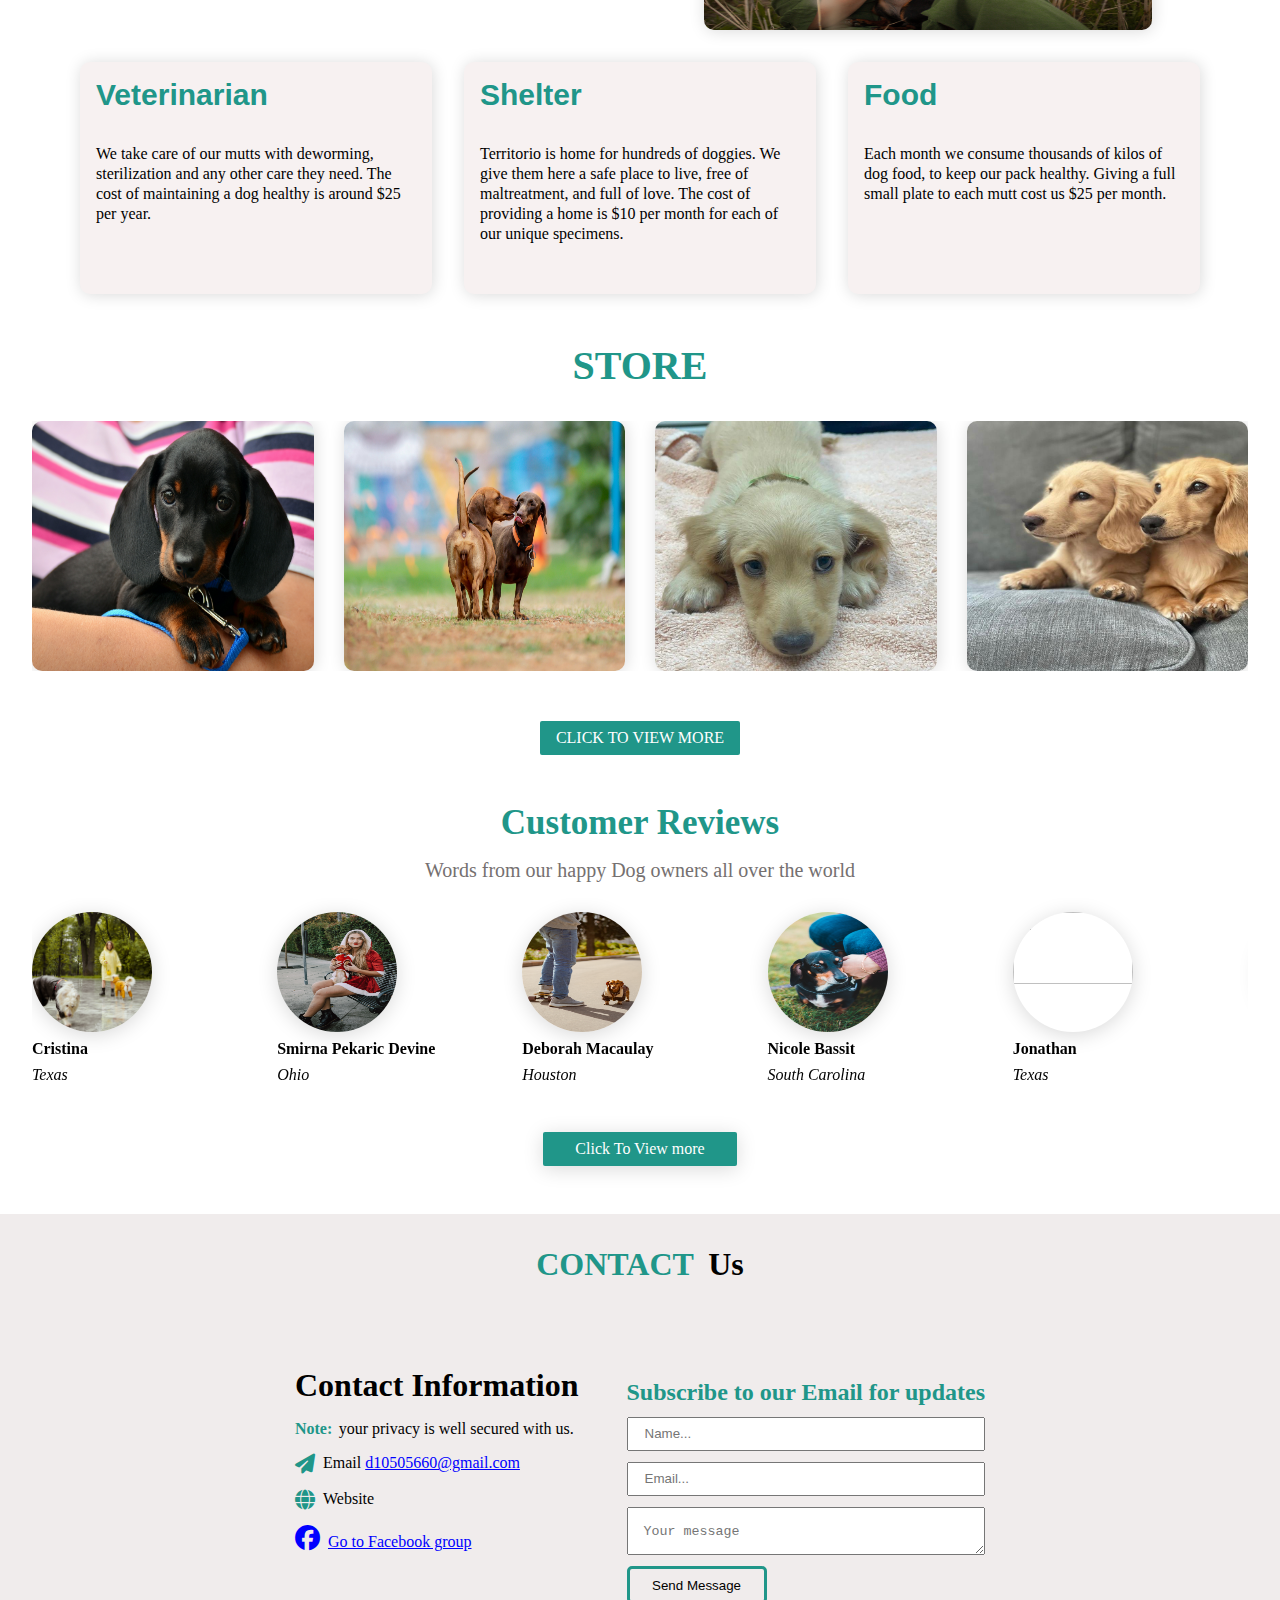
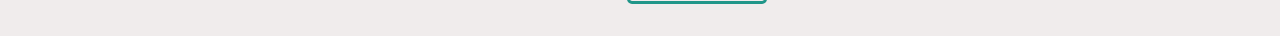
==== commit 6f7d5cf9: "Add files via upload" ====
--- a/index.html
+++ b/index.html
@@ -387,12 +387,11 @@
         <div class="email"><i class="fas fa-globe"></i>
           <p>Website<a href="#"></a></p>
         </div>
-        <div class="email"><a href="https://m.facebook.com/groups/683801106477892/?ref=share&mibextid=S66gvF"><i
-              class="fab fa-facebook"></i>Go to Facebook group</a></div>
+        <!-- <div class="email"><a href="https://m.facebook.com/groups/683801106477892/?ref=share&mibextid=S66gvF"><i class="fab fa-facebook"></i>Go to Facebook group</a></div> -->
         <!-- <div class="email"><a href="https://www.facebook.com/abdelrazak.ngouloure.1?mibextid=LQQJ4d"><i
                 class="fab fa-facebook"></i>Go to Facebook profile</a></div> -->
         <div class="email"><a href="https://m.facebook.com/groups/3606254846365230/?ref=share&mibextid=S66gvF"><i
-              class="fab fa-facebook"></i>Go to partner group</a></div>
+              class="fab fa-facebook"></i>Go to Facebook group</a></div>
 
       </div>
 
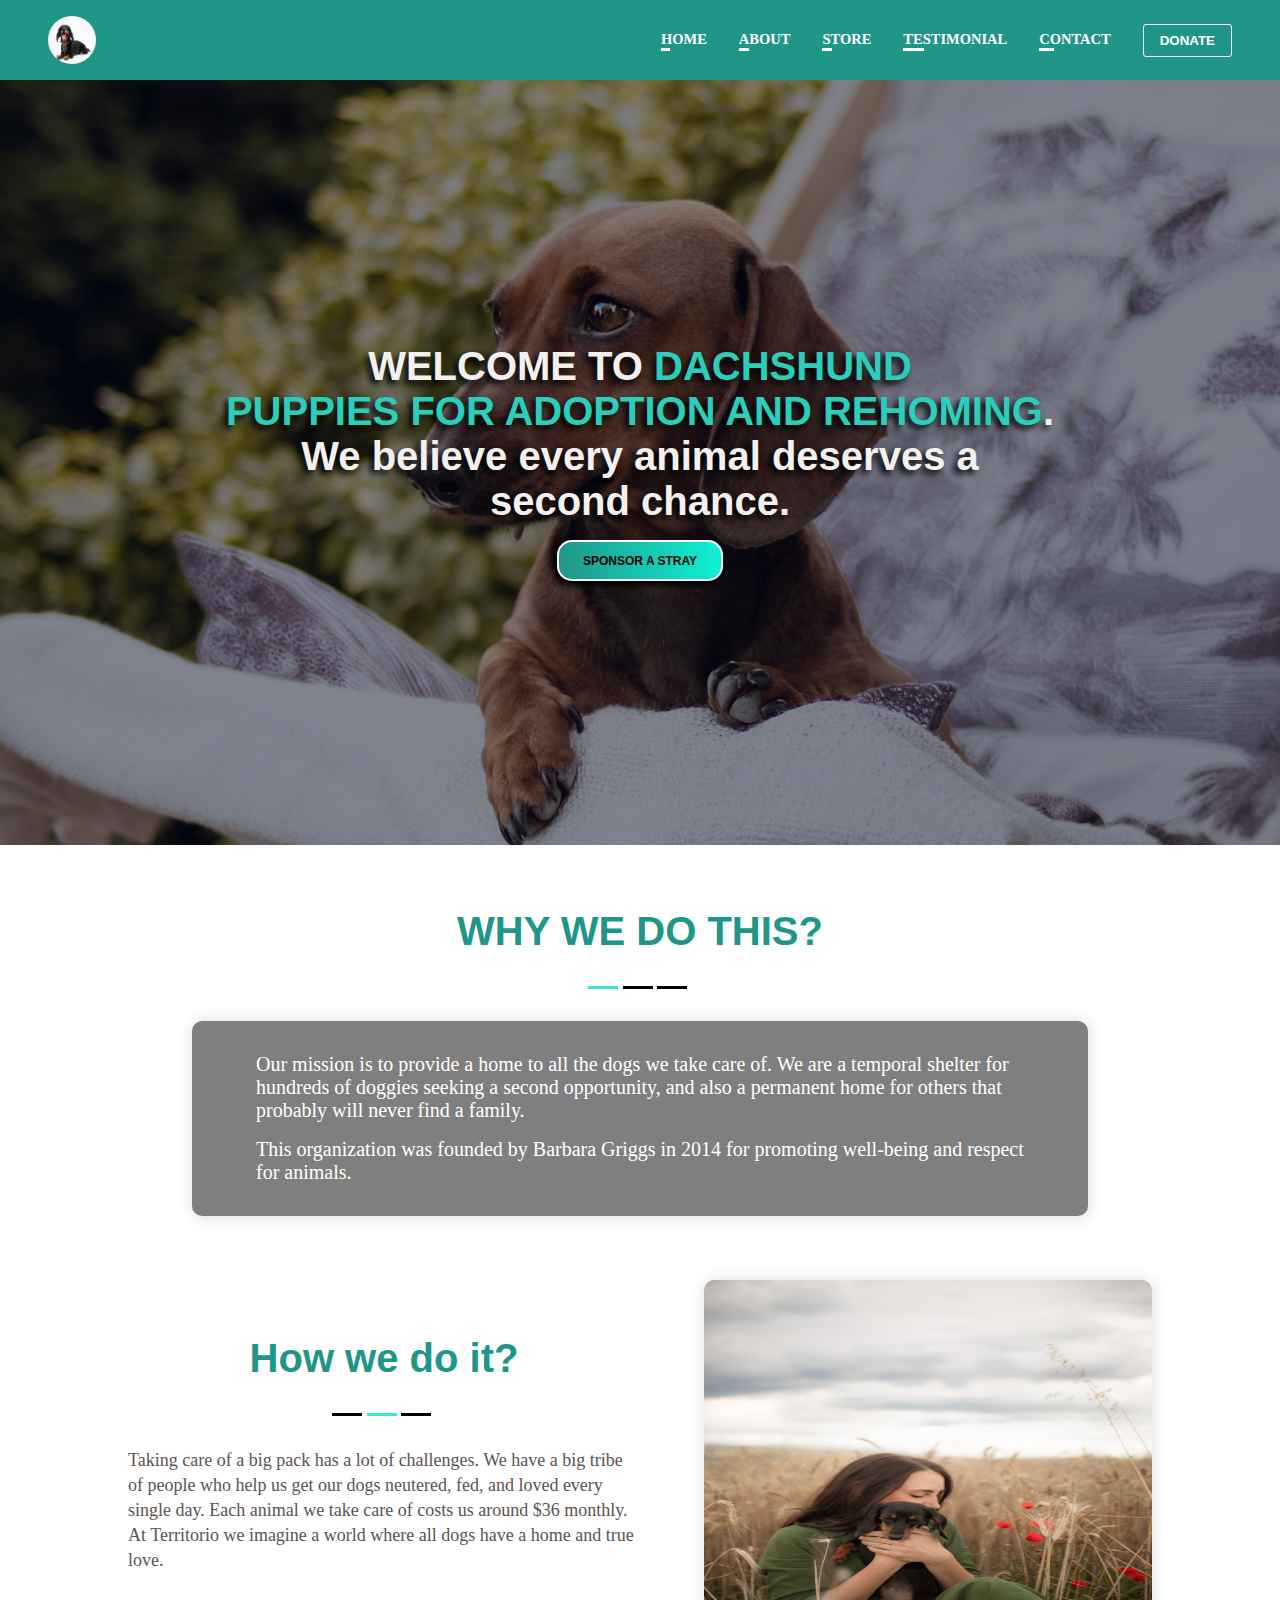
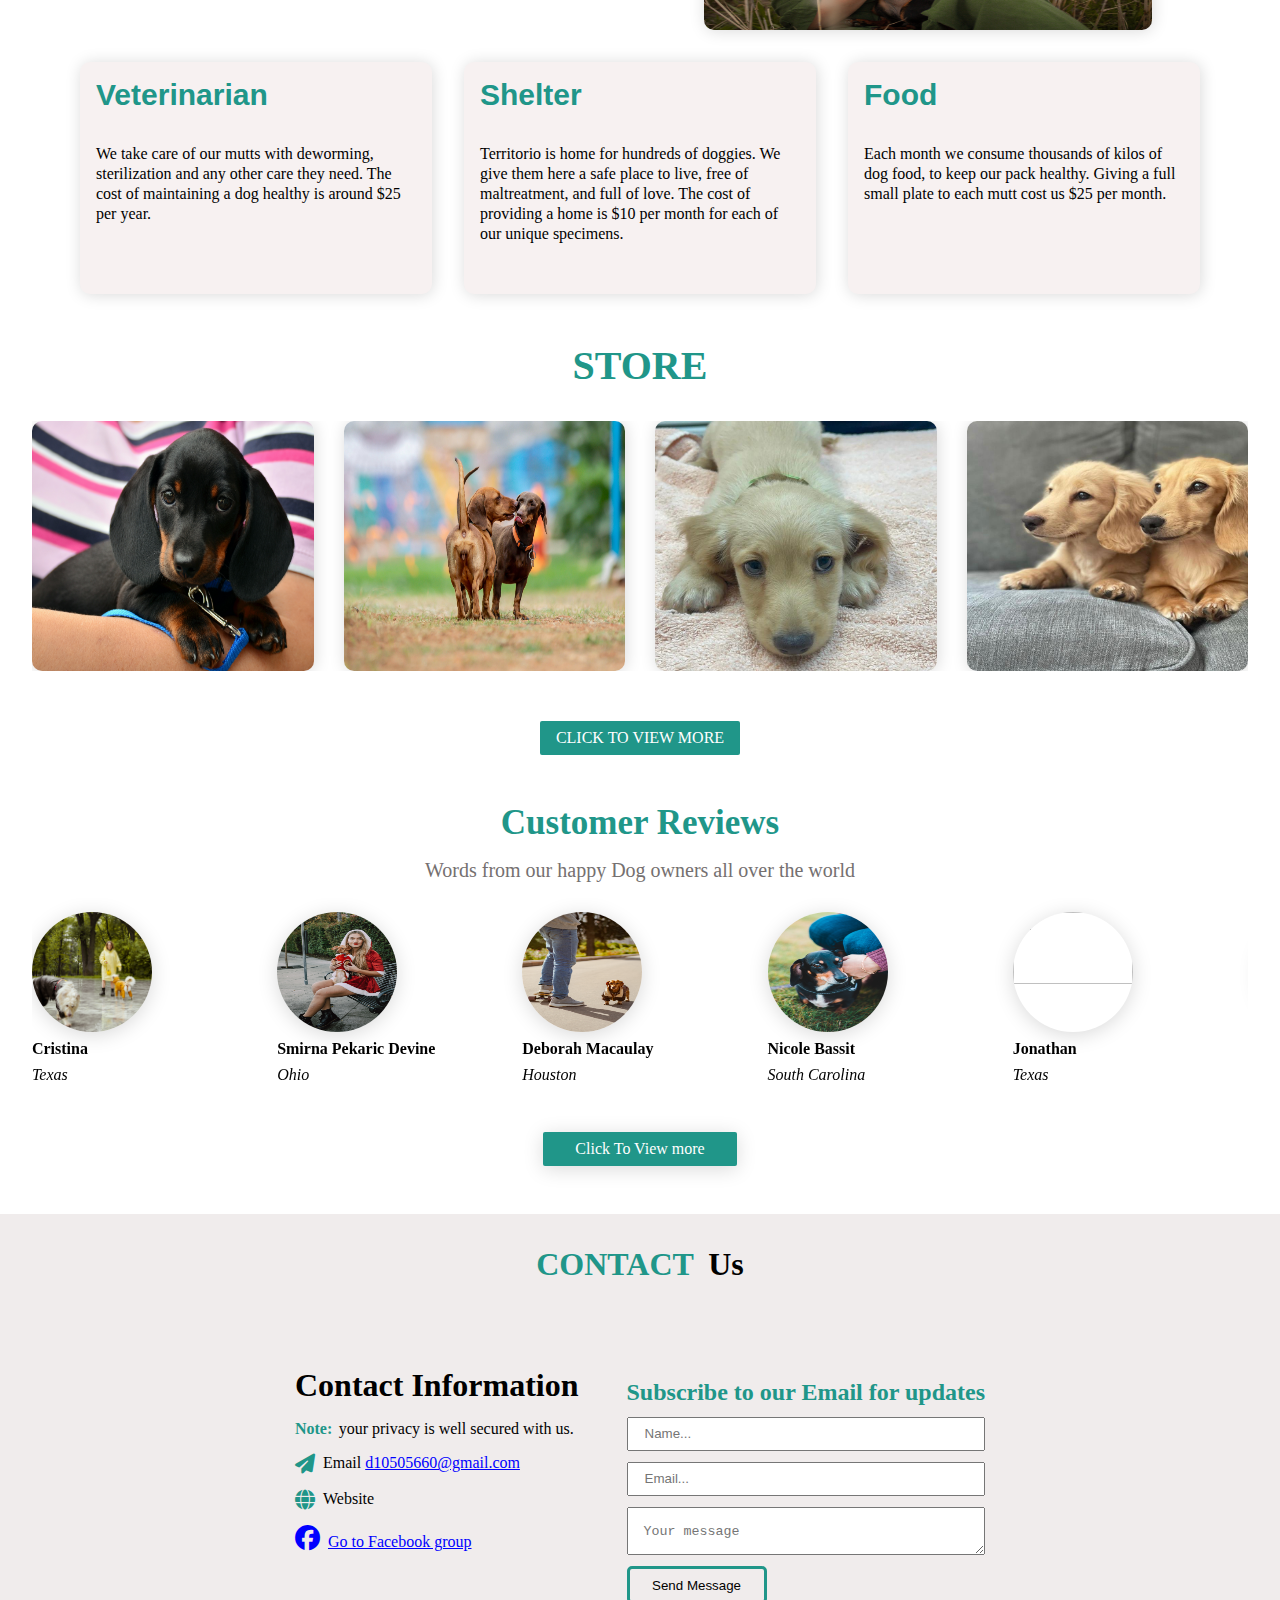
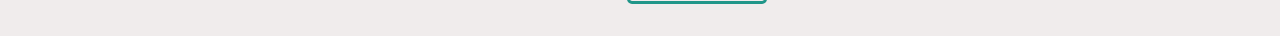
==== commit 639bf5de: "Add files via upload" ====
--- a/index.html
+++ b/index.html
@@ -86,7 +86,7 @@
         <p>Our mission is to provide a home to all the dogs we take care of. We are a temporal shelter for hundreds of
           doggies seeking a second opportunity, and also a permanent home for others that probably will never find a
           family.</p>
-        <p>This organization was founded by Rachael Dawson in 2006 for promoting well-being and respect for animals.</p>
+        <p>This organization was founded by Barbara Griggs in 2014 for promoting well-being and respect for animals.</p>
       </div>
     </div>
 
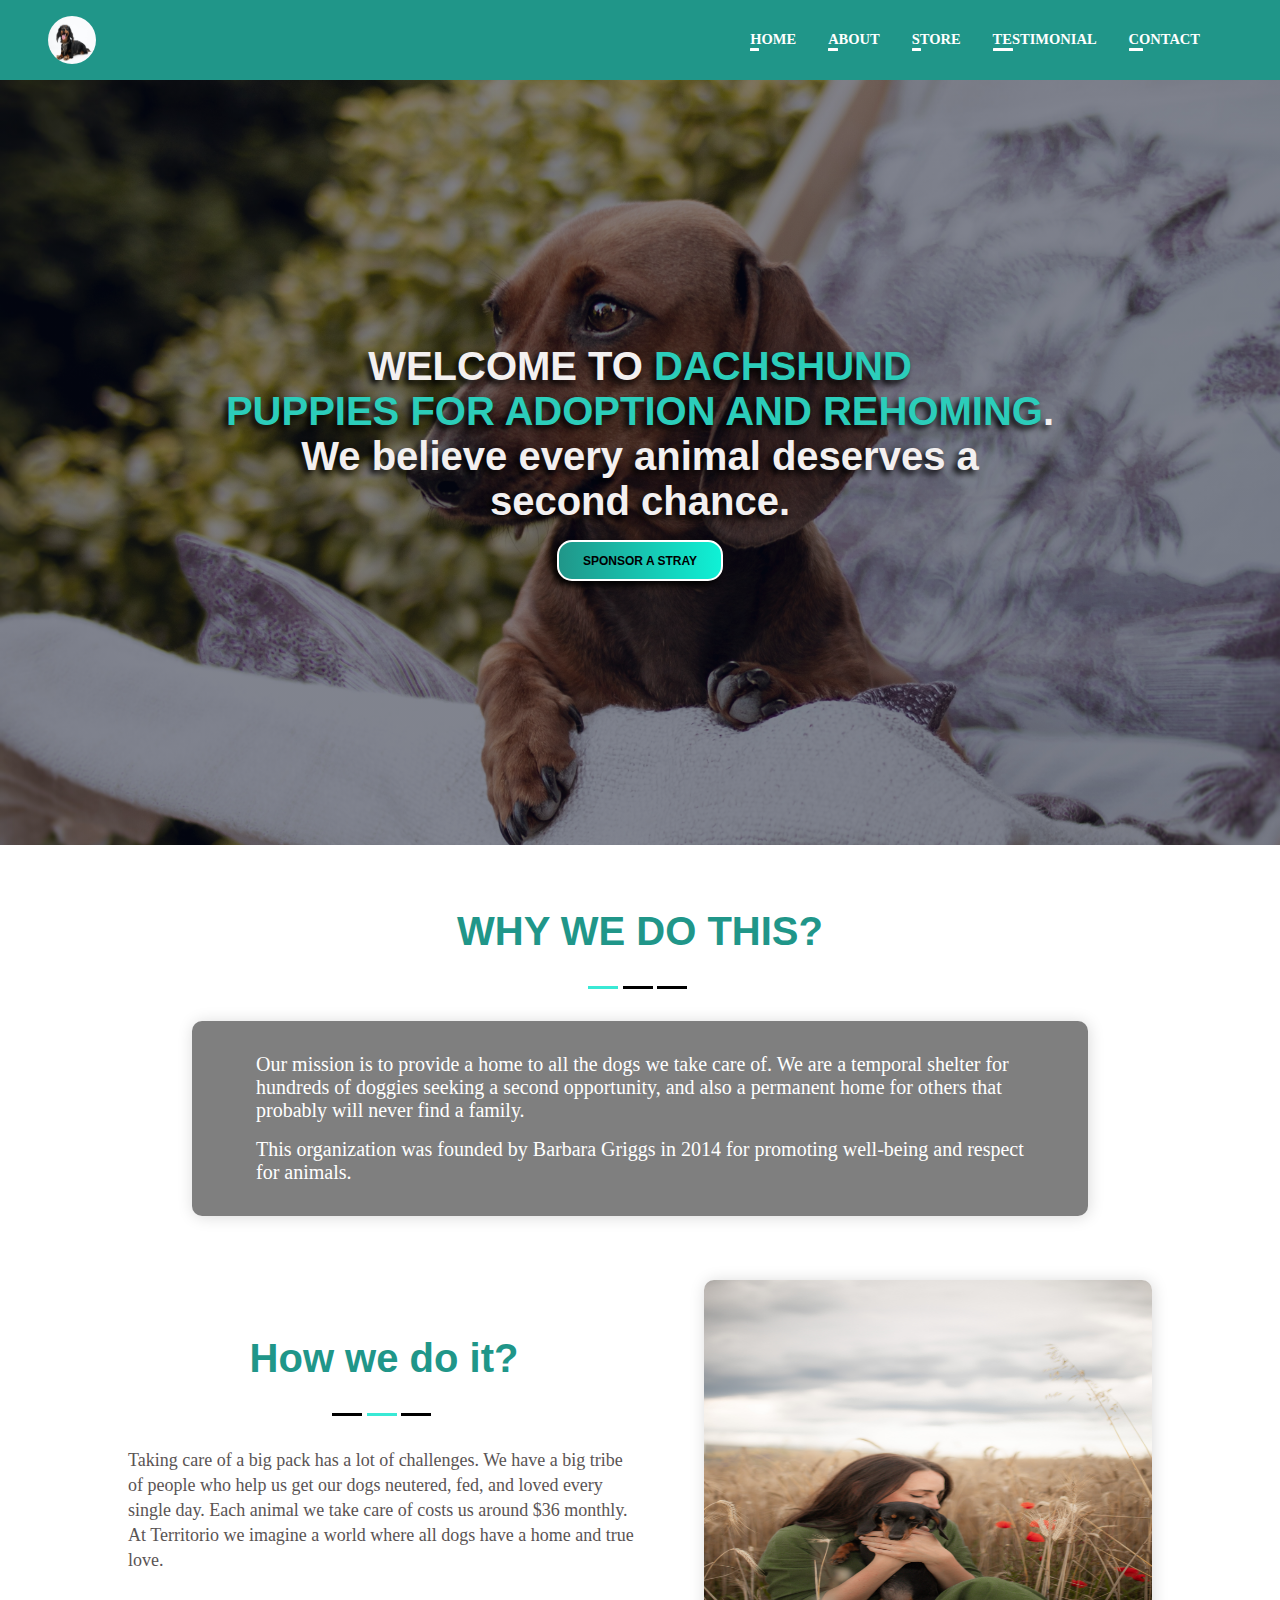
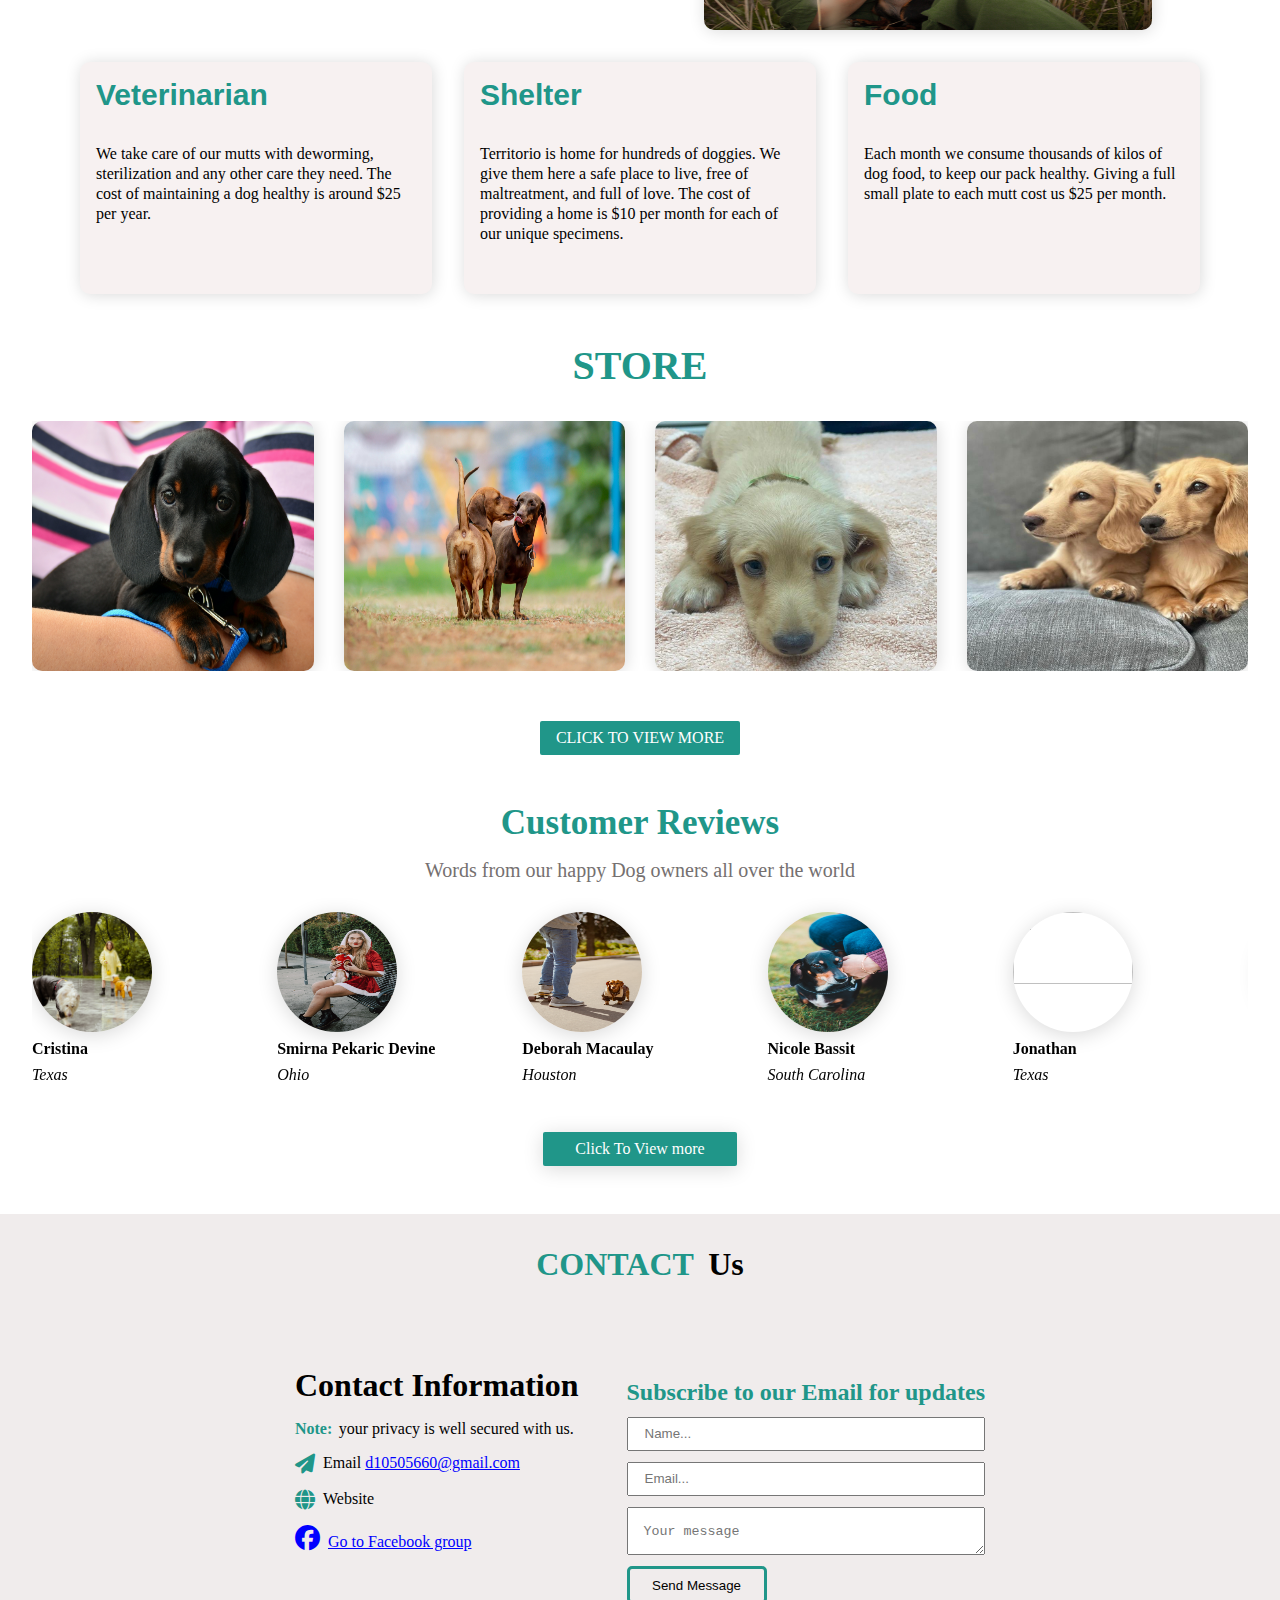
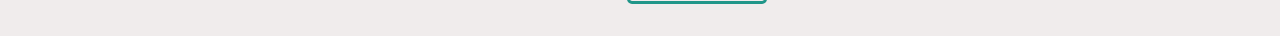
==== commit 280249c1: "Add files via upload" ====
--- a/index.html
+++ b/index.html
@@ -44,7 +44,7 @@
       </div>
       <div class="display2">
         <!--  -->
-        <button><a href="mailto:d10505660@gmail.com">DONATE</a></button>
+        <!-- <button><a href="mailto:d10505660@gmail.com">DONATE</a></button> -->
         <i id="menuicon" class="fas fa-bars"></i>
       </div>
     </nav>
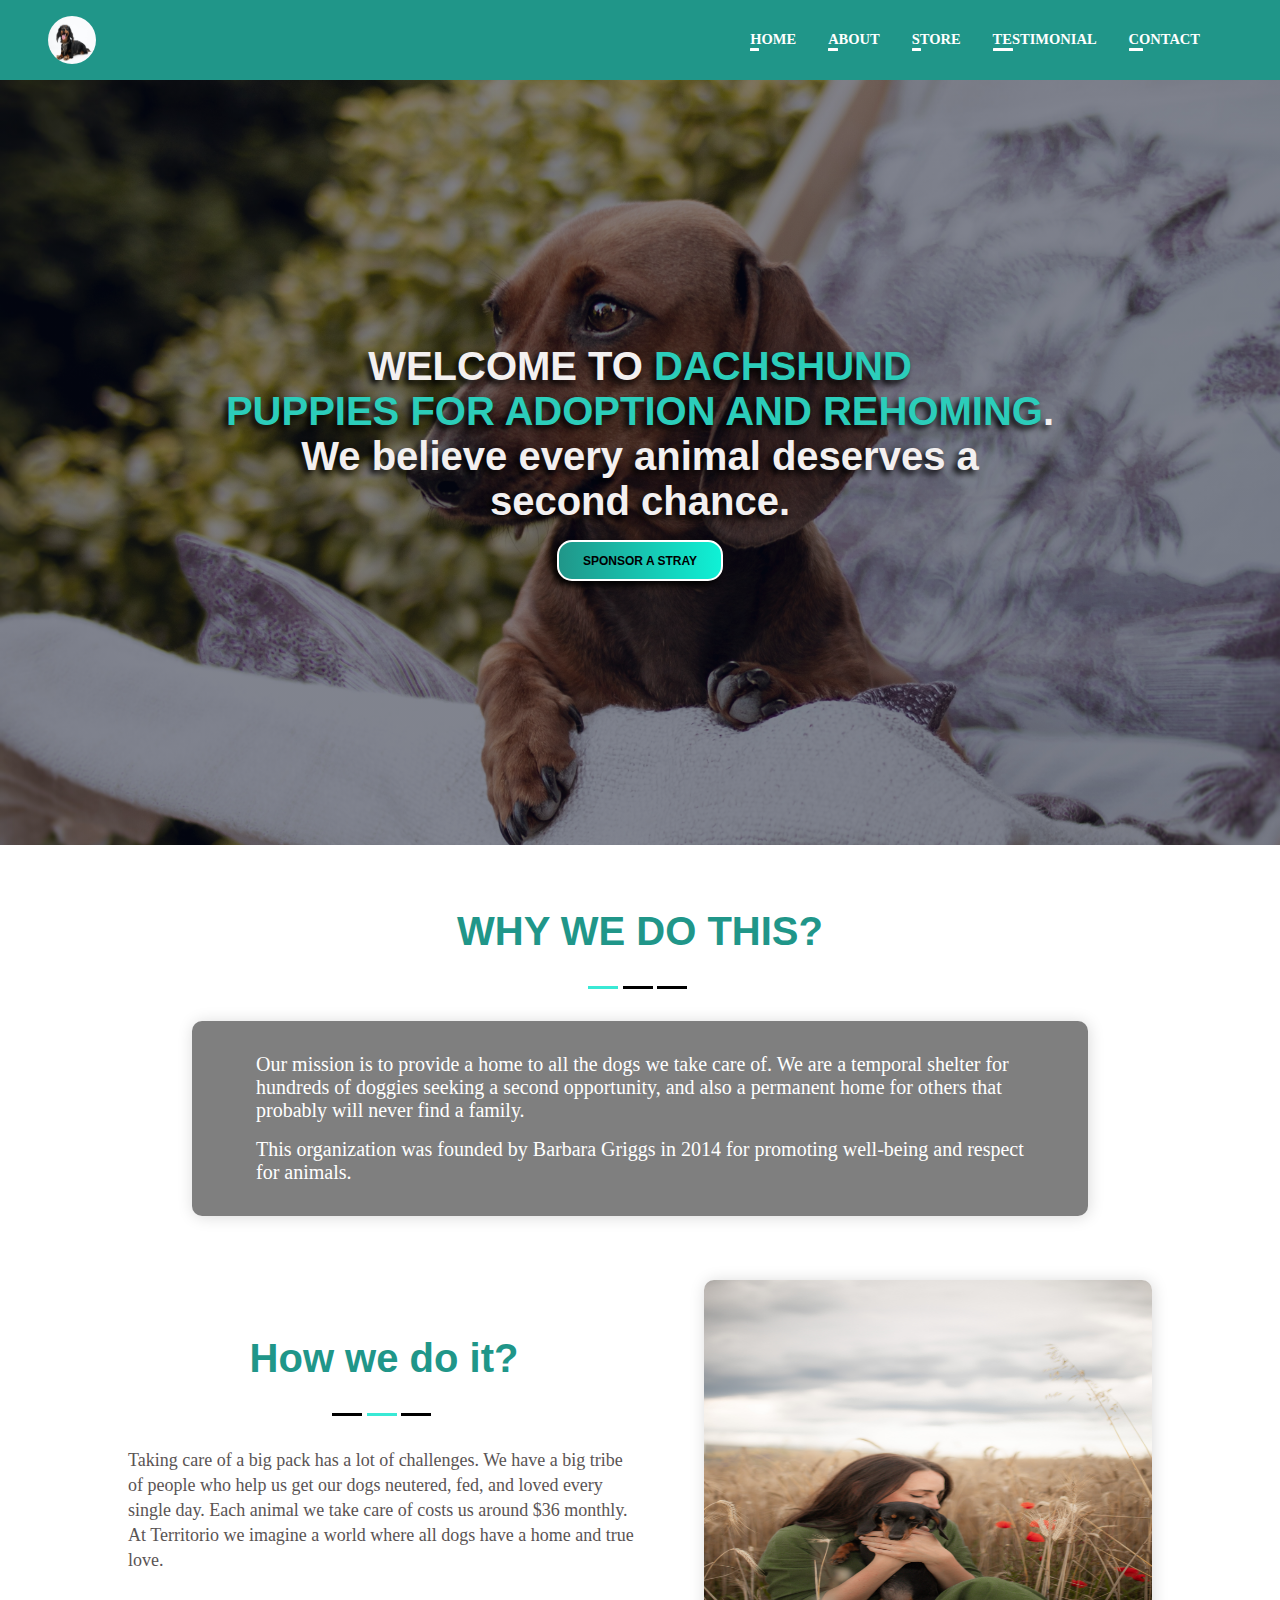
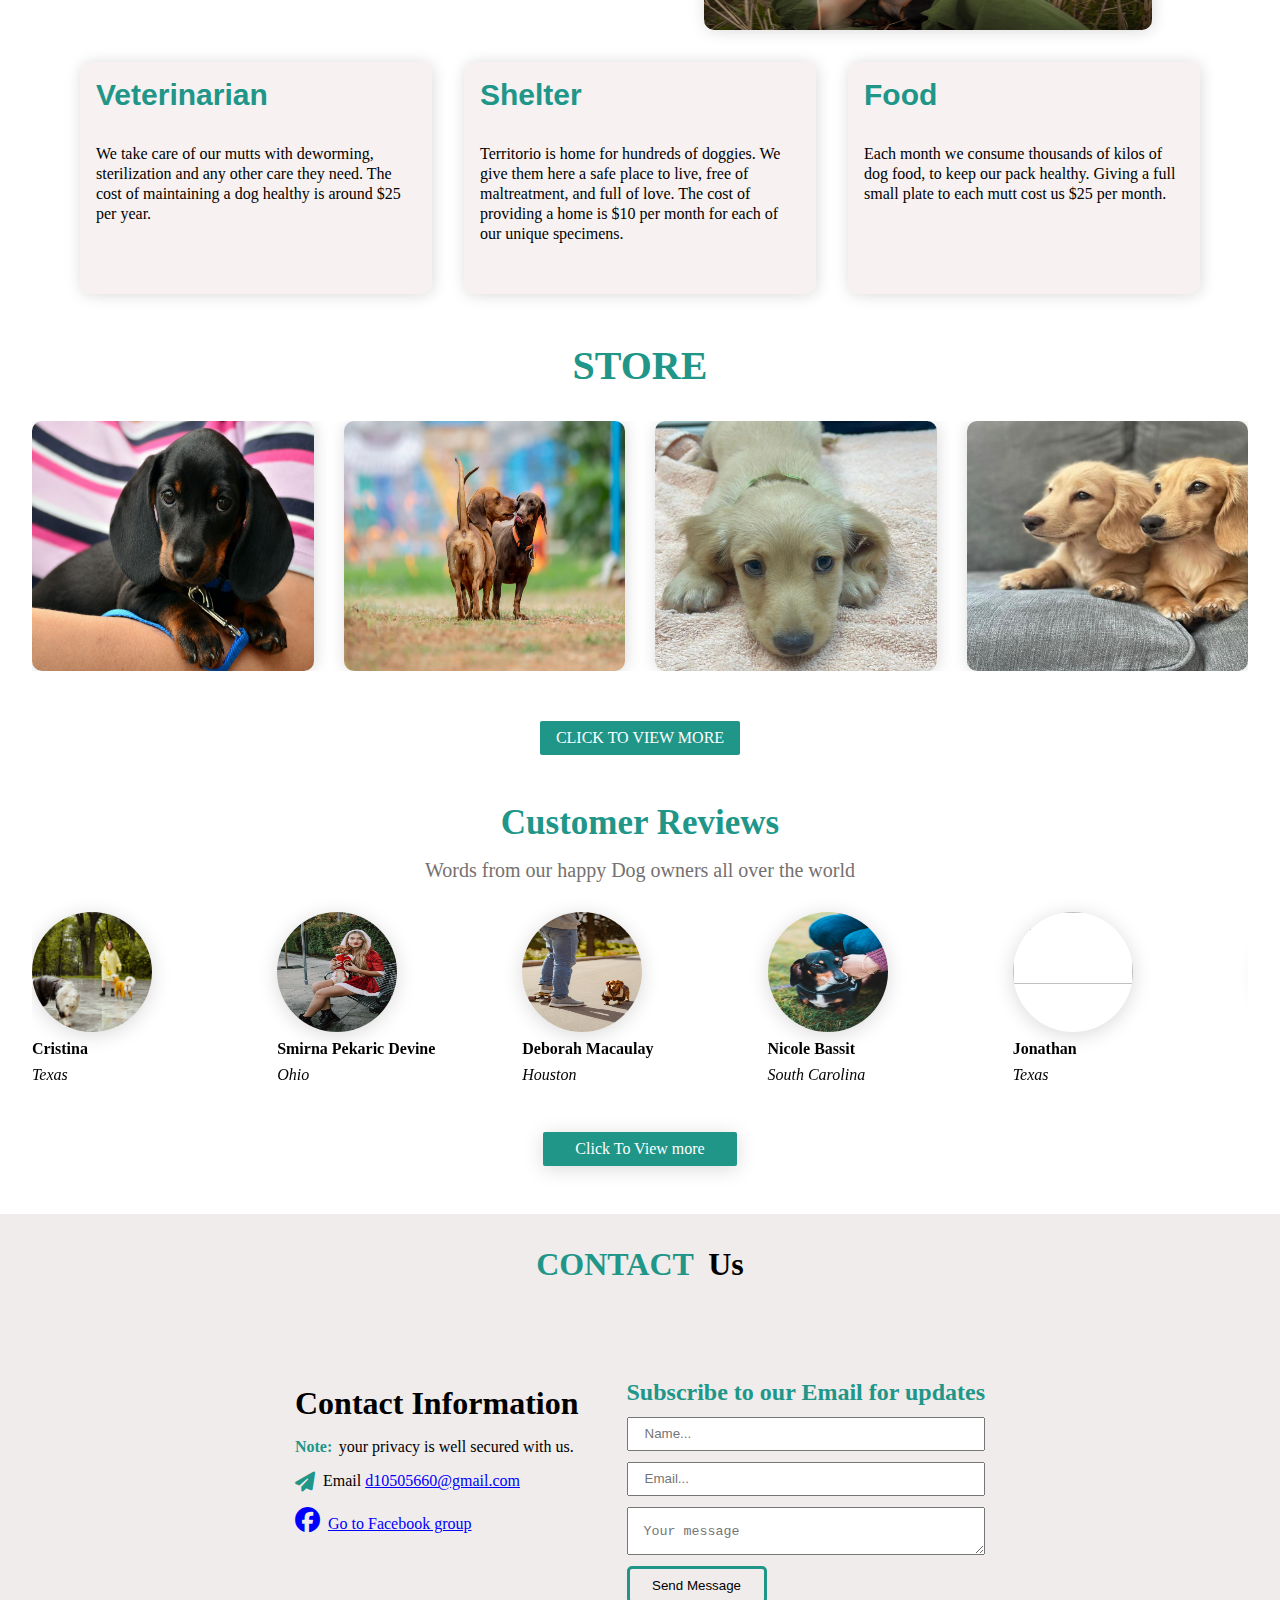
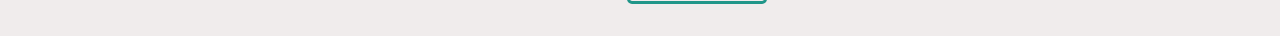
==== commit daa60f20: "Update index.html" ====
--- a/index.html
+++ b/index.html
@@ -384,9 +384,9 @@
           <i class="fas fa-paper-plane"></i>
           <p>Email <a href="mailto:d10505660@gmail.com">d10505660@gmail.com</a></p>
         </div>
-        <div class="email"><i class="fas fa-globe"></i>
+<!--         <div class="email"><i class="fas fa-globe"></i>
           <p>Website<a href="#"></a></p>
-        </div>
+        </div> -->
         <!-- <div class="email"><a href="https://m.facebook.com/groups/683801106477892/?ref=share&mibextid=S66gvF"><i class="fab fa-facebook"></i>Go to Facebook group</a></div> -->
         <!-- <div class="email"><a href="https://www.facebook.com/abdelrazak.ngouloure.1?mibextid=LQQJ4d"><i
                 class="fab fa-facebook"></i>Go to Facebook profile</a></div> -->
@@ -415,4 +415,4 @@
 
 </body>
 
-</html>+</html>
